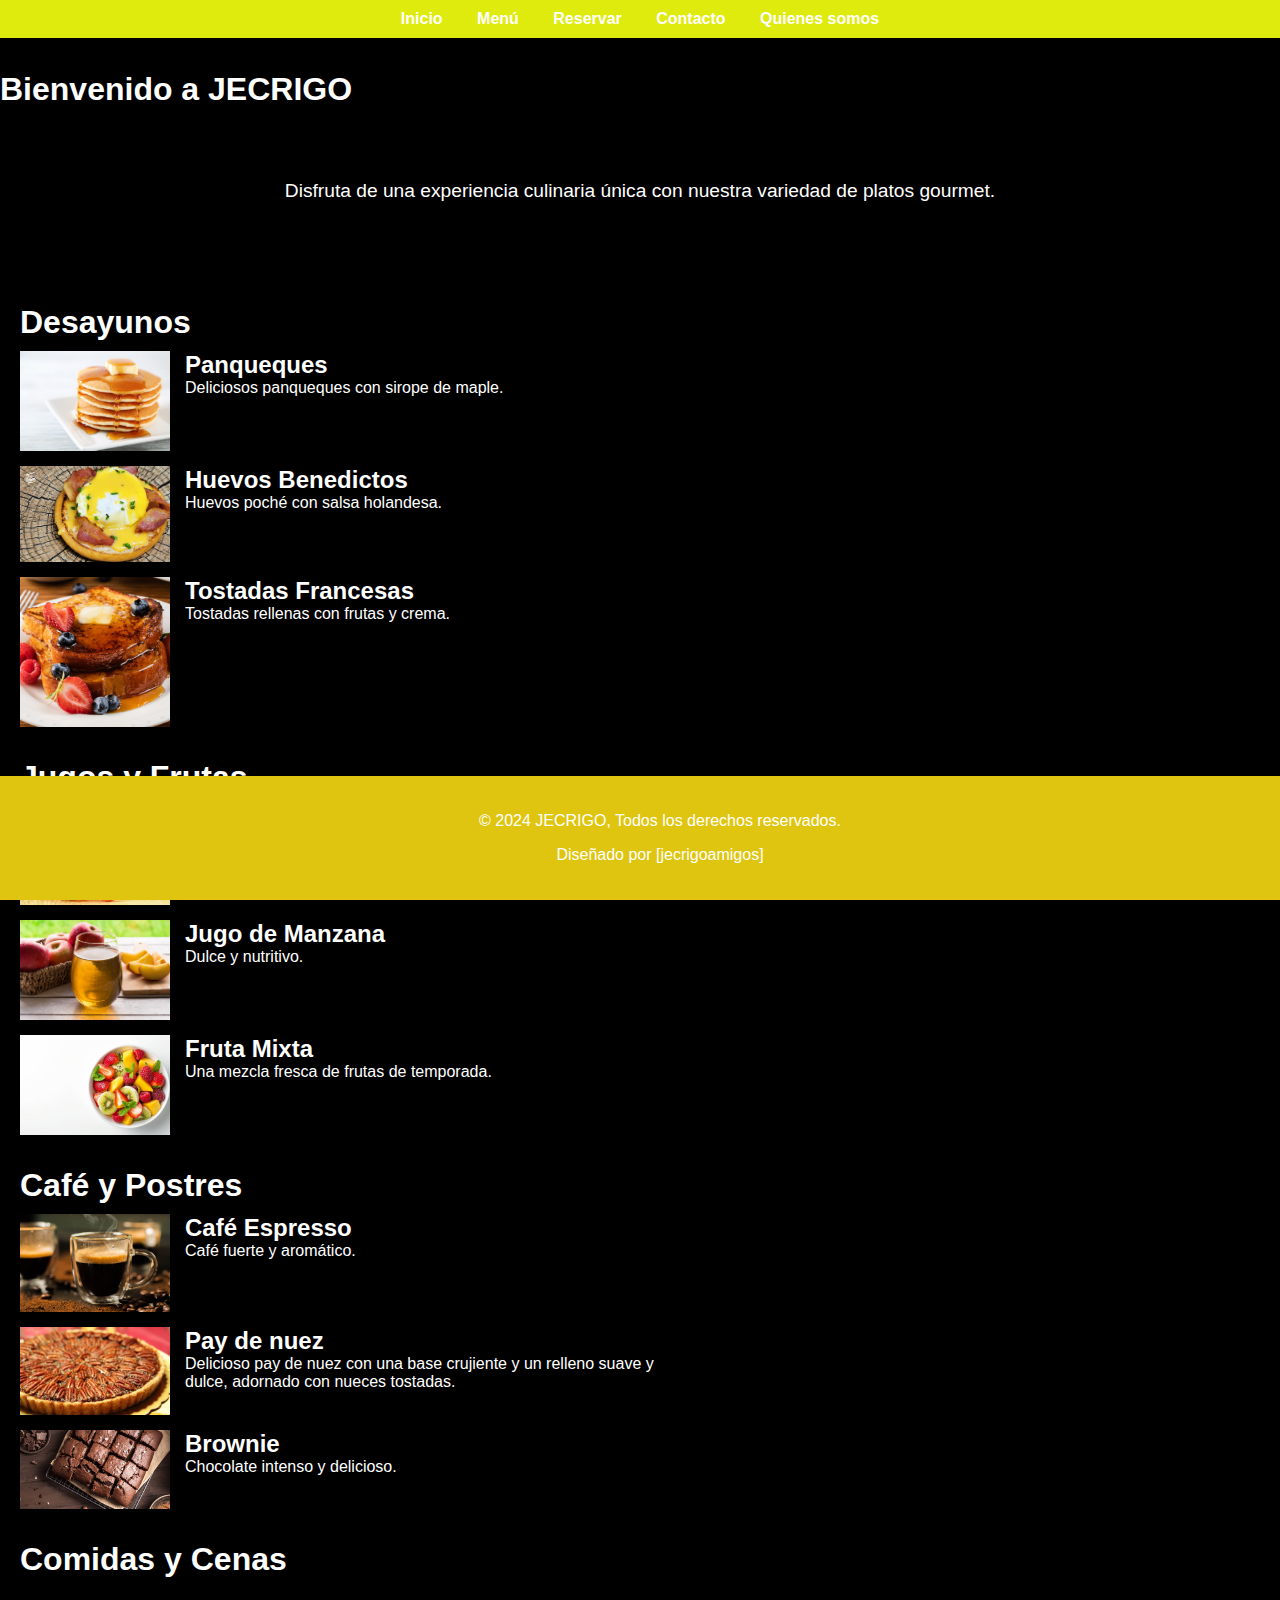
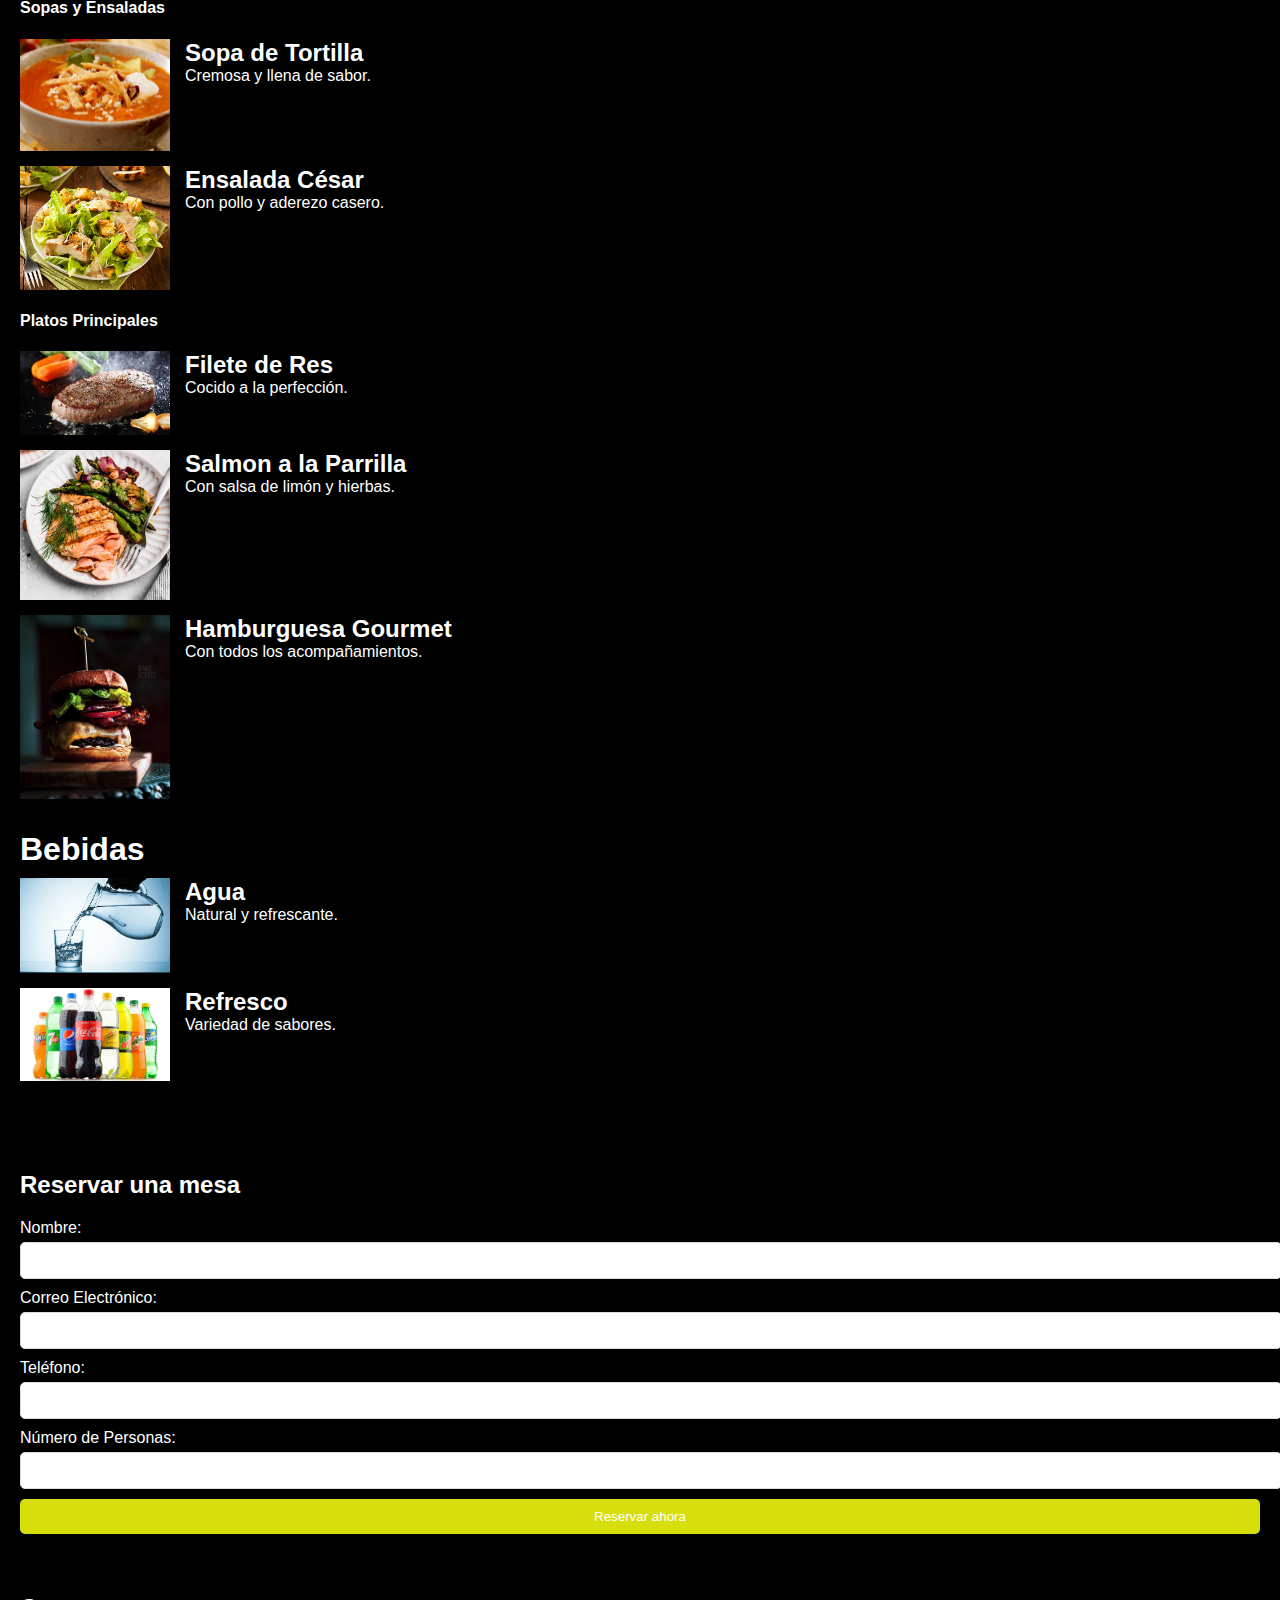
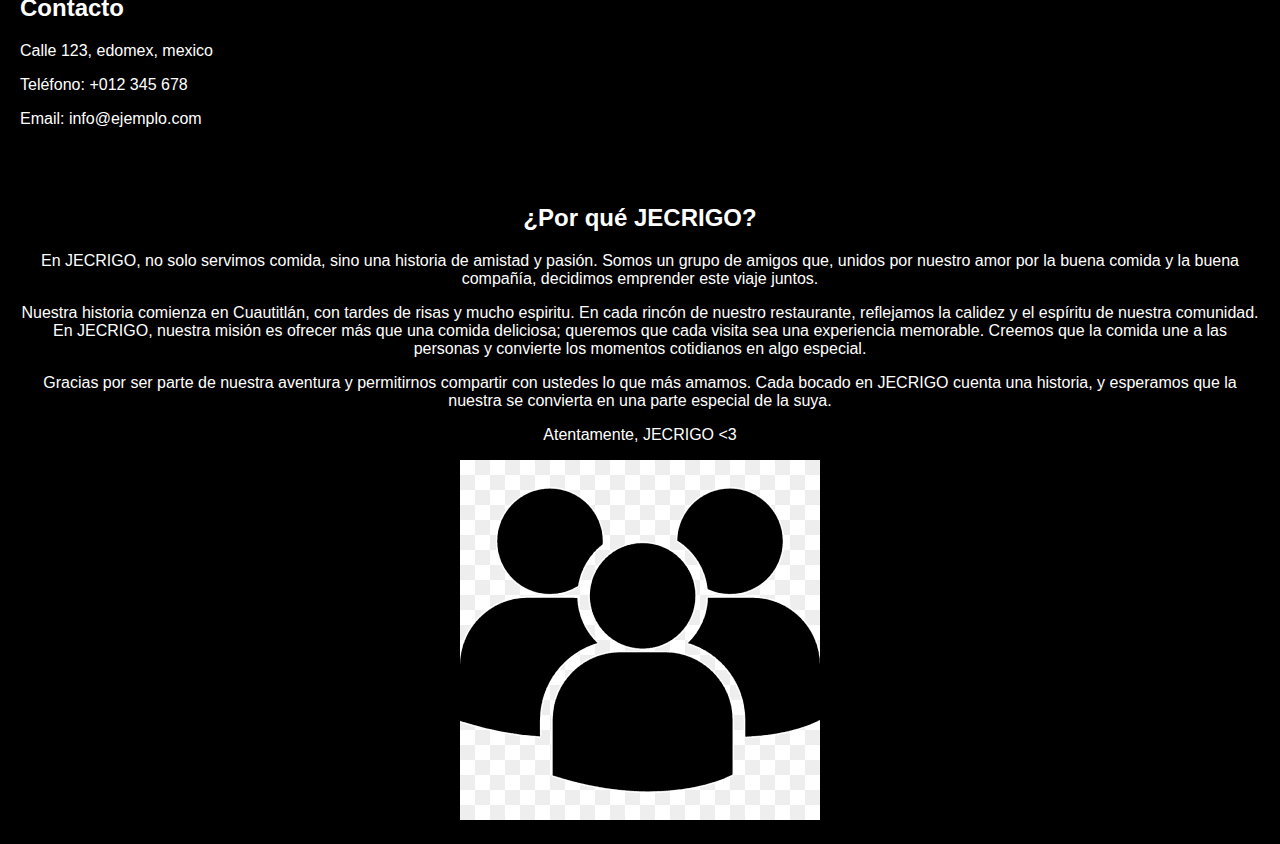
==== index.html @ fadab352 "Update index.html" ====
<!DOCTYPE html>
<html lang="es">
<head>
    <meta charset="UTF-8">
    <meta name="viewport" content="width=device-width, initial-scale=1.0">
    <title>Restaurante JECRIGO</title>
    <link rel="stylesheet" href="styles.css">
</head>
<body>
    <!-- Navegación -->
    <nav>
        <ul>
            <li><a href="#inicio">Inicio</a></li>
            <li><a href="#menu">Menú</a></li>
            <li><a href="#reservar">Reservar</a></li>
            <li><a href="#contacto">Contacto</a></li>
            <li><a href= "#Quienes">Quienes somos</a></li>
        </ul>
    </nav>

    <!-- Inicio -->
 <h1>Bienvenido a JECRIGO</h1>
    <section id="inicio">  
        <p>Disfruta de una experiencia culinaria única con nuestra variedad de platos gourmet.</p>
     
    </section>
    <!-- Menú -->
   
    <section id="menu">
        <!-- Desayunos -->
             <div class="menu-category">
            <h3>Desayunos</h3>
            <div class="menu-item">
                <img src="pancakes.jpg" alt="Panqueques">
                <div class="menu-item-info">
                    <h4>Panqueques</h4>
                    <p>Deliciosos panqueques con sirope de maple.</p>
                </div>
            </div>
            <div class="menu-item">
                <img src="huevos-benedictinos-o-benedict.jpg" alt="Huevos Benedictos">

                <div class="menu-item-info">
                    <h4>Huevos Benedictos</h4>
                    <p>Huevos poché con salsa holandesa.</p>
                </div>
            </div>
            <div class="menu-item">
                <img src="tostadas_a_la_francesa.jpg" alt="Tostadas Francesas">
                <div class="menu-item-info">
                    <h4>Tostadas Francesas</h4>
                    <p>Tostadas rellenas con frutas y crema.</p>
                </div>
            </div>
        </div>

        <!-- Jugos y Frutas -->
               <div class="menu-category">
            <h3>Jugos y Frutas</h3>
            <div class="menu-item">
                <img src="diferencias-zumo-natural-y-envasado-1024x674.jpg" alt="Jugo de Naranja">
                <div class="menu-item-info">
                    <h4>Jugo de Naranja</h4>
                    <p>Natural y refrescante.</p>
                </div>
            </div>
            <div class="menu-item">
                <img src="jugo-de-manzana.jpg" alt="Jugo de Manzana">
                <div class="menu-item-info">
                    <h4>Jugo de Manzana</h4>
                    <p>Dulce y nutritivo.</p>
                </div>
            </div>
            <div class="menu-item">
                <img src="ensalada-frutas-mixtas_894906-707.jpg" alt="Fruta Mixta">
                <div class="menu-item-info">
                    <h4>Fruta Mixta</h4>
                    <p>Una mezcla fresca de frutas de temporada.</p>
                </div>
            </div>
        </div>

        <!-- Café y Postres -->
        <div class="menu-category">
            <h3>Café y Postres</h3>
            <div class="menu-item">
                <img src="cafe-expreso.jpg" alt="Café Espresso">
                <div class="menu-item-info">
                    <h4>Café Espresso</h4>
                    <p>Café fuerte y aromático.</p>
                </div>
            </div>
            <div class="menu-item">
                <img src="PRINCIPAL-INTERNA-3-3.png" alt="Pay de nuez">
                <div class="menu-item-info">
                    <h4>Pay de nuez</h4>
                    <p>Delicioso pay de nuez con una base crujiente y un relleno suave y dulce, adornado con nueces tostadas.</p>
                </div>
            </div>
            <div class="menu-item">
                <img src="brownie-recetas-saludables_6e41a648_230504112436_1200x630.jpg" alt="Brownie">
                <div class="menu-item-info">
                    <h4>Brownie</h4>
                    <p>Chocolate intenso y delicioso.</p>
                </div>
            </div>
        </div>

        <!-- Comidas y Cenas -->
        <div class="menu-category">
            <h3>Comidas y Cenas</h3>
            <div class="sub-category">
                <h4>Sopas y Ensaladas</h4>
                <div class="menu-item">
                    <img src="sopa-de-tortilla-destacada-1200x900.jpg" alt="Sopa de Tortilla">
                    <div class="menu-item-info">
                        <h4>Sopa de Tortilla</h4>
                        <p>Cremosa y llena de sabor.</p>
                    </div>
                </div>
                <div class="menu-item">
                    <img src="Ensalada_César-web-553x458.jpg" alt="Ensalada César">
                    <div class="menu-item-info">
                        <h4>Ensalada César</h4>
                        <p>Con pollo y aderezo casero.</p>
                    </div>
                </div>
            </div>
            <div class="sub-category">
                <h4>Platos Principales</h4>
                <div class="menu-item">
                    <img src="download.jpg" alt="Filete de Res">
                    <div class="menu-item-info">
                        <h4>Filete de Res</h4>
                        <p>Cocido a la perfección.</p>
                    </div>
                </div>
                <div class="menu-item">
                    <img src="pescado-a-la-parrilla-5-500x500.jpg" alt="Salmon a la Parrilla">
                    <div class="menu-item-info">
                        <h4>Salmon a la Parrilla</h4>
                        <p>Con salsa de limón y hierbas.</p>
                    </div>
                </div>
                <div class="menu-item">
                    <img src="ccc5abb234eb54cc35abddfe0194d976.jpg" alt="Hamburguesa Gourmet">
                    <div class="menu-item-info">
                        <h4>Hamburguesa Gourmet</h4>
                        <p>Con todos los acompañamientos.</p>
                    </div>
                </div>
            </div>
        </div>

        <!-- Bebidas -->
        <div class="menu-category">
            <h3>Bebidas</h3>
            <div class="menu-item">
                <img src="agua-jarra-vaso-vidrio-wallpaper-thumb.jpg" alt="Agua">
                <div class="menu-item-info">
                    <h4>Agua</h4>
                    <p>Natural y refrescante.</p>
                </div>
            </div>
            <div class="menu-item">
                <img src="Refrescos_800.jpg" alt="Refresco">
                <div class="menu-item-info">
                    <h4>Refresco</h4>
                    <p>Variedad de sabores.</p>
                </div>
            </div>
        </div>
    </section>

   <!-- Reservar -->
<section id="reservar">
    <h2>Reservar una mesa</h2>

    <form id="reserva-form">
        <label for="nombre">Nombre:</label>
        <input type="text" id="nombre" name="nombre" required>
        
        <label for="email">Correo Electrónico:</label>
        <input type="email" id="email" name="email" required>
        
        <label for="telefono">Teléfono:</label>
        <input type="tel" id="telefono" name="telefono" required>
        
        <label for="numero-personas">Número de Personas:</label>
        <input type="number" id="numero-personas" name="numero-personas" min="1" required>
        
        <button type="submit">Reservar ahora</button>
    </form>

    <div id="mensaje" style="display: none; color: green; margin-top: 10px;">
        Reservación registrada
    </div>
</section>

<script>
    document.getElementById('reserva-form').addEventListener('submit', function(event) {
        event.preventDefault(); // Previene el envío del formulario

        // Muestra el mensaje
        document.getElementById('mensaje').style.display = 'block';

        // Opcional: Puedes ocultar el formulario después de mostrar el mensaje
        document.getElementById('reserva-form').reset();
    });
</script>

            

    <!-- Contacto -->
    <section id="contacto">
        <h2>Contacto</h2>
        <p>Calle 123, edomex, mexico</p>
        <p>Teléfono: +012 345 678</p>
        <p>Email: info@ejemplo.com</p>
    </section>
                <!-- Quiénes Somos -->
<section id="Quienes">
    <h2>¿Por qué JECRIGO?</h2>
    <p>En JECRIGO, no solo servimos comida, sino una historia de amistad y pasión. Somos un grupo de amigos que, unidos por nuestro amor por la buena comida y la buena compañía, decidimos emprender este viaje juntos.</p>
    <p>Nuestra historia comienza en Cuautitlán, con tardes de risas y mucho espiritu. En cada rincón de nuestro restaurante, reflejamos la calidez y el espíritu de nuestra comunidad. En JECRIGO, nuestra misión es ofrecer más que una comida deliciosa; queremos que cada visita sea una experiencia memorable. Creemos que la comida une a las personas y convierte los momentos cotidianos en algo especial.</p>
    <p>Gracias por ser parte de nuestra aventura y permitirnos compartir con ustedes lo que más amamos. Cada bocado en JECRIGO cuenta una historia, y esperamos que la nuestra se convierta en una parte especial de la suya.</p>
    <p>Atentamente, JECRIGO <3</p>
    <div class="image-container">
        <img src="peronas.png" alt="Nuestro equipo">
    </div>
</section>


    <!-- Footer -->
    <footer>
        <p>&copy; 2024 JECRIGO, Todos los derechos reservados.</p>
        <p>Diseñado por [jecrigoamigos]</p>
    </footer>
</body>
</html>
---- styles.css ----
/* Estilos generales */
body {
    font-family: Arial, sans-serif; /* Fuente principal */
    margin: 0;
    padding: 0;
    color: #fff; /* Color del texto */
    background-color: #000; /* Fondo de la página */
    padding-top: 50px; /* Espaciado superior para evitar que el contenido se superponga con la barra de navegación */
}

/* Estilo para la barra de navegación */
nav {
    background-color: #dfea0d; /* Color de fondo para la barra de navegación */
    padding: 10px 0; /* Espaciado vertical */
    text-align: center; /* Centra el contenido de la barra de navegación */
    position: fixed; /* Fija la barra de navegación en la parte superior */
    top: 0; /* Posiciona la barra en la parte superior */
    left: 0; /* Alinea la barra con el borde izquierdo */
    width: 100%; /* Ancho completo de la barra de navegación */
    z-index: 1000; /* Asegura que la barra esté encima de otros elementos */
}

nav ul {
    list-style-type: none; /* Elimina los puntos de lista */
    margin: 0; /* Elimina el margen predeterminado */
    padding: 0; /* Elimina el relleno predeterminado */
    display: inline-block; /* Permite centrar la lista de elementos */
}

nav li {
    display: inline; /* Muestra los elementos de la lista en línea */
    margin: 0 15px; /* Espaciado horizontal entre elementos */
}

nav a {
    color: #fff; /* Color del texto del enlace */
    text-decoration: none; /* Elimina el subrayado del enlace */
    font-weight: bold; /* Hace el texto del enlace en negrita */
}

nav a:hover {
    text-decoration: underline; /* Subraya el texto al pasar el mouse */
}

/* Estilos para la sección de inicio */
#inicio {
    text-align: center; /* Centra el contenido dentro de la sección */
    padding: 50px 20px; /* Espaciado alrededor del contenido */
}

/* Estilos para el encabezado de inicio */
#inicio h1 {
    font-size: 2.5em; /* Tamaño del encabezado principal */
    margin: 0.5em 0; /* Margen vertical */
}

#inicio p {
    font-size: 1.2em; /* Tamaño del párrafo */
    margin: 0; /* Elimina el margen predeterminado */
}

/* Estilos para el menú */
#menu {
    padding: 20px; /* Espaciado alrededor del contenido */
}

.menu-category {
    margin-bottom: 30px; /* Espaciado entre categorías de menú */
}

.menu-category h3 {
    font-size: 2em; /* Tamaño del encabezado de la categoría */
    margin-bottom: 10px; /* Margen inferior */
}

.menu-item {
    display: flex; /* Usa Flexbox para alinear imagen y texto */
    margin-bottom: 15px; /* Espaciado entre artículos del menú */
}

.menu-item img {
    width: 150px; /* Ancho fijo para las imágenes */
    height: auto; /* Altura automática para mantener la proporción */
    margin-right: 15px; /* Espaciado a la derecha de la imagen */
    transition: transform 0.3s ease; /* Transición suave para el efecto de zoom */
}

.menu-item img:hover {
    transform: scale(1.1); /* Aumenta el tamaño de la imagen al pasar el mouse */
}

.menu-item-info {
    max-width: 500px; /* Ancho máximo para la información del artículo */
}

.menu-item-info h4 {
    font-size: 1.5em; /* Tamaño del encabezado del artículo del menú */
    margin: 0; /* Elimina el margen predeterminado */
}

.menu-item-info p {
    font-size: 1em; /* Tamaño del párrafo de la información del artículo */
    margin: 0; /* Elimina el margen predeterminado */
}

/* Estilos para la sección de reservación */
#reservar {
    padding: 20px; /* Espaciado alrededor del contenido */
}

#reserva-form {
    display: flex; /* Usa Flexbox para alinear los campos del formulario */
    flex-direction: column; /* Coloca los elementos en columna */
}

#reserva-form label {
    margin-bottom: 5px; /* Espaciado debajo de las etiquetas */
}

#reserva-form input {
    margin-bottom: 10px; /* Espaciado debajo de los campos de entrada */
    padding: 10px; /* Espaciado interno de los campos de entrada */
    border: 1px solid #ddd; /* Borde del campo de entrada */
    border-radius: 5px; /* Bordes redondeados */
    width: 100%; /* Ancho completo del campo de entrada */
}

#reserva-form button {
    padding: 10px; /* Espaciado interno del botón */
    background-color: #d7de0e; /* Color de fondo del botón */
    color: #fff; /* Color del texto del botón */
    border: none; /* Elimina el borde del botón */
    border-radius: 5px; /* Bordes redondeados del botón */
    cursor: pointer; /* Cambia el cursor al pasar sobre el botón */
}

#reserva-form button:hover {
    background-color: #000046; /* Cambia el color de fondo al pasar el mouse */
}

/* Estilos para la sección de contacto */
#contacto {
    padding: 20px; /* Espaciado alrededor del contenido */
}

/* Estilos para la sección de Quiénes Somos */
#Quienes {
    padding: 20px; /* Espaciado alrededor del contenido */
    text-align: center; /* Centra el contenido dentro de la sección */
}

#Quienes img {
    max-width: 100%; /* Asegura que la imagen no exceda el ancho de su contenedor */
    height: auto; /* Mantiene la proporción de la imagen */
}

/* Estilos para el pie de página */
footer {
    background-color: #e0c510; /* Color de fondo para el pie de página */
    color: #fff; /* Color del texto del pie de página */
    text-align: center; /* Centra el contenido dentro del pie de página */
    padding: 20px; /* Espaciado alrededor del contenido */
    position: fixed; /* Fija el pie de página en la parte inferior */
    width: 100%; /* Ancho completo del pie de página */
    bottom: 0; /* Posiciona el pie de página en la parte inferior */
}
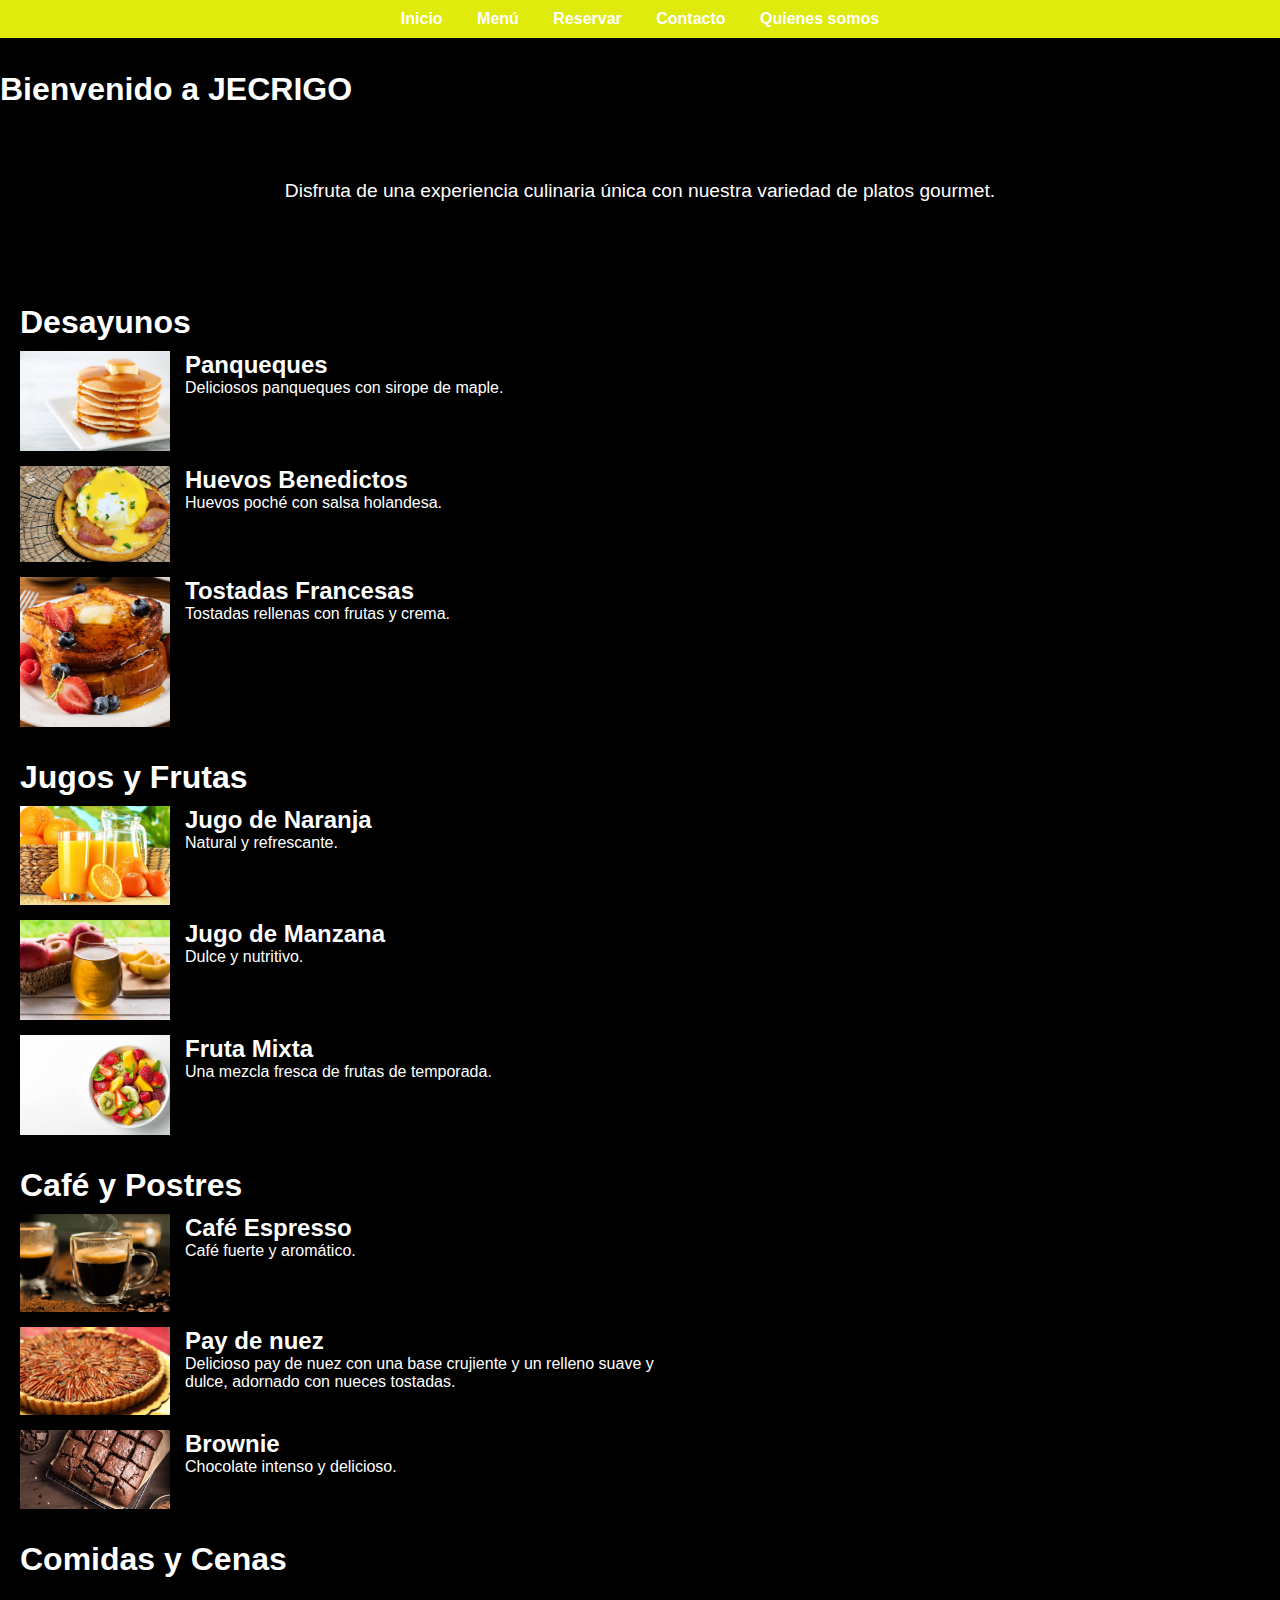
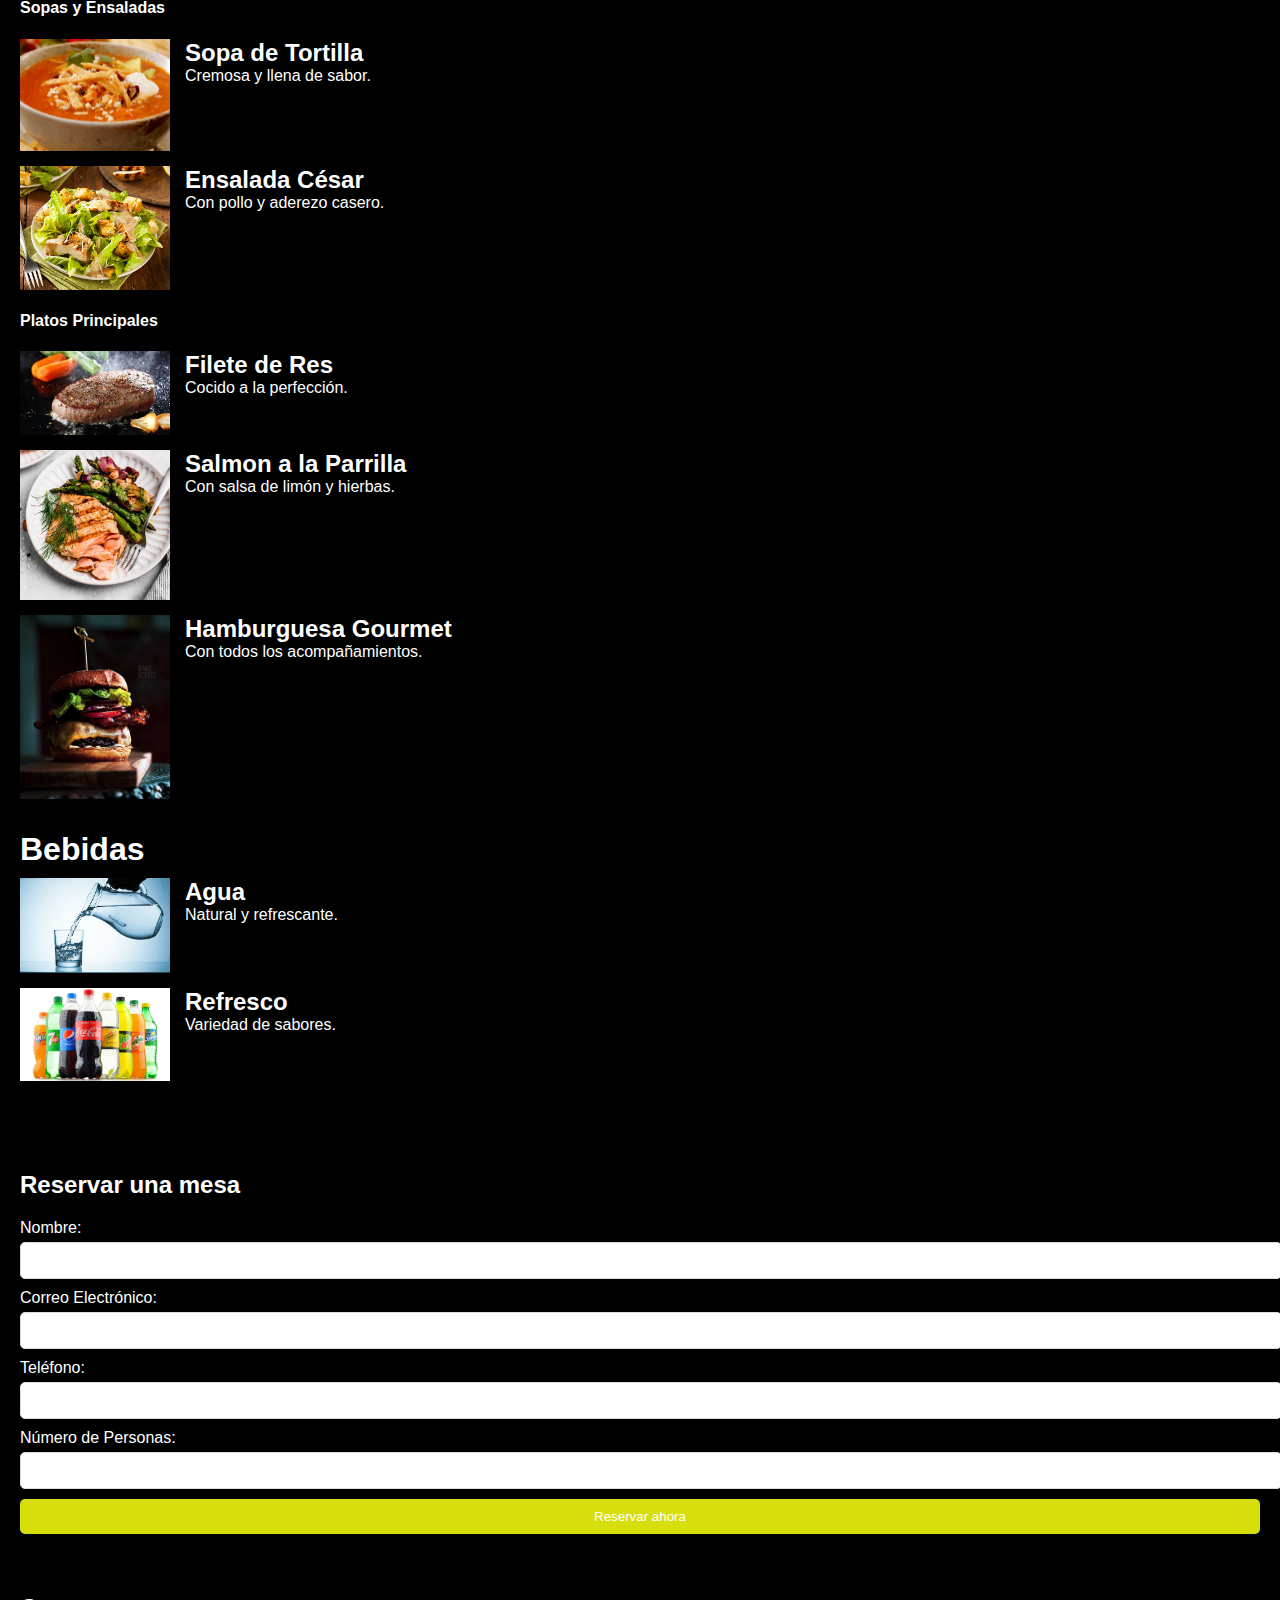
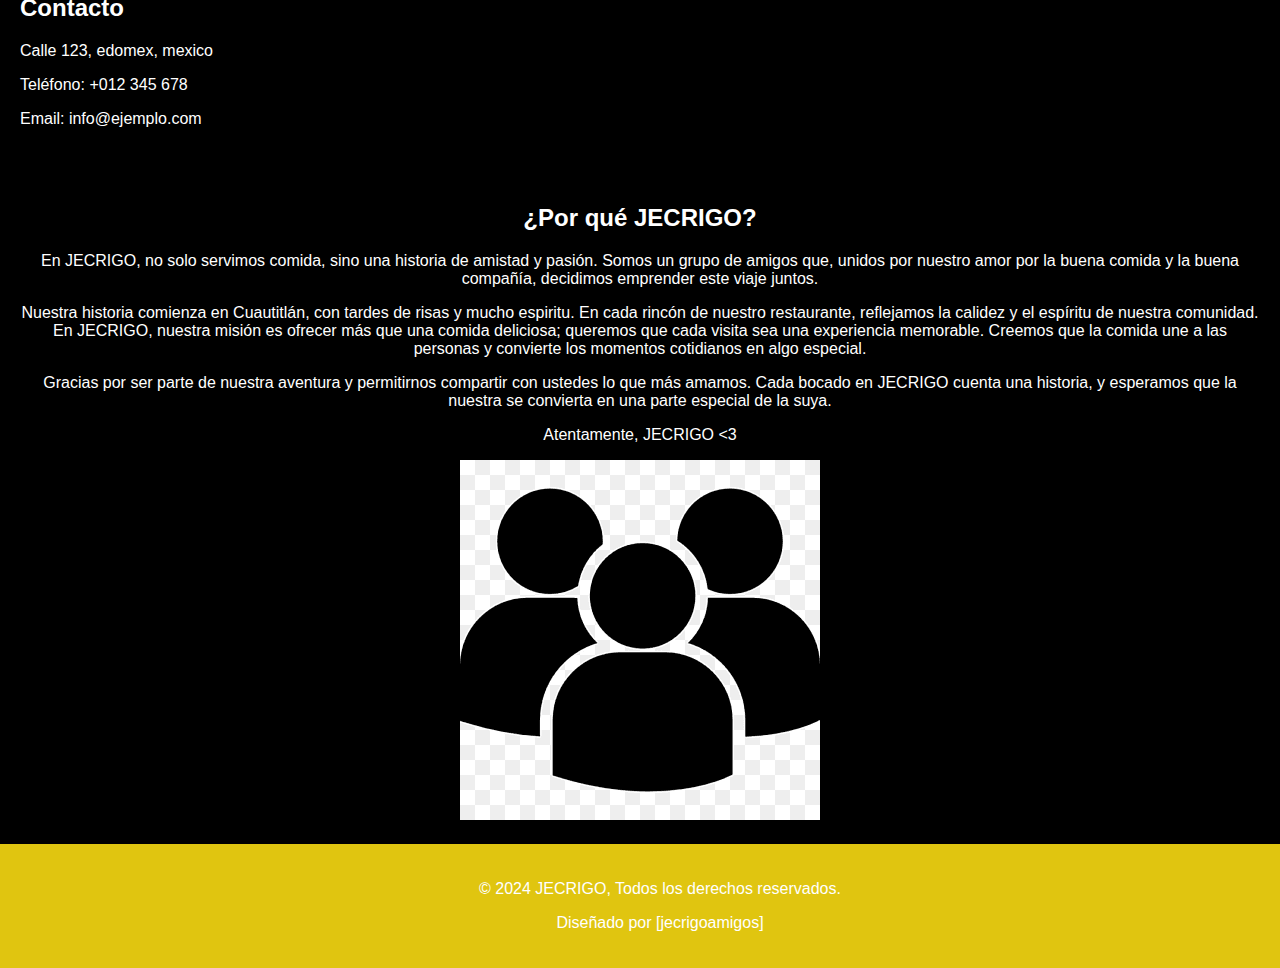
==== commit a0d18427: "Add files via upload" ====
--- a/index.html
+++ b/index.html
@@ -1,240 +1,240 @@
-<!DOCTYPE html>
-<html lang="es">
-<head>
-    <meta charset="UTF-8">
-    <meta name="viewport" content="width=device-width, initial-scale=1.0">
-    <title>Restaurante JECRIGO</title>
-    <link rel="stylesheet" href="styles.css">
-</head>
-<body>
-    <!-- Navegación -->
-    <nav>
-        <ul>
-            <li><a href="#inicio">Inicio</a></li>
-            <li><a href="#menu">Menú</a></li>
-            <li><a href="#reservar">Reservar</a></li>
-            <li><a href="#contacto">Contacto</a></li>
-            <li><a href= "#Quienes">Quienes somos</a></li>
-        </ul>
-    </nav>
-
-    <!-- Inicio -->
- <h1>Bienvenido a JECRIGO</h1>
-    <section id="inicio">  
-        <p>Disfruta de una experiencia culinaria única con nuestra variedad de platos gourmet.</p>
-     
-    </section>
-    <!-- Menú -->
-   
-    <section id="menu">
-        <!-- Desayunos -->
-             <div class="menu-category">
-            <h3>Desayunos</h3>
-            <div class="menu-item">
-                <img src="pancakes.jpg" alt="Panqueques">
-                <div class="menu-item-info">
-                    <h4>Panqueques</h4>
-                    <p>Deliciosos panqueques con sirope de maple.</p>
-                </div>
-            </div>
-            <div class="menu-item">
-                <img src="huevos-benedictinos-o-benedict.jpg" alt="Huevos Benedictos">
-
-                <div class="menu-item-info">
-                    <h4>Huevos Benedictos</h4>
-                    <p>Huevos poché con salsa holandesa.</p>
-                </div>
-            </div>
-            <div class="menu-item">
-                <img src="tostadas_a_la_francesa.jpg" alt="Tostadas Francesas">
-                <div class="menu-item-info">
-                    <h4>Tostadas Francesas</h4>
-                    <p>Tostadas rellenas con frutas y crema.</p>
-                </div>
-            </div>
-        </div>
-
-        <!-- Jugos y Frutas -->
-               <div class="menu-category">
-            <h3>Jugos y Frutas</h3>
-            <div class="menu-item">
-                <img src="diferencias-zumo-natural-y-envasado-1024x674.jpg" alt="Jugo de Naranja">
-                <div class="menu-item-info">
-                    <h4>Jugo de Naranja</h4>
-                    <p>Natural y refrescante.</p>
-                </div>
-            </div>
-            <div class="menu-item">
-                <img src="jugo-de-manzana.jpg" alt="Jugo de Manzana">
-                <div class="menu-item-info">
-                    <h4>Jugo de Manzana</h4>
-                    <p>Dulce y nutritivo.</p>
-                </div>
-            </div>
-            <div class="menu-item">
-                <img src="ensalada-frutas-mixtas_894906-707.jpg" alt="Fruta Mixta">
-                <div class="menu-item-info">
-                    <h4>Fruta Mixta</h4>
-                    <p>Una mezcla fresca de frutas de temporada.</p>
-                </div>
-            </div>
-        </div>
-
-        <!-- Café y Postres -->
-        <div class="menu-category">
-            <h3>Café y Postres</h3>
-            <div class="menu-item">
-                <img src="cafe-expreso.jpg" alt="Café Espresso">
-                <div class="menu-item-info">
-                    <h4>Café Espresso</h4>
-                    <p>Café fuerte y aromático.</p>
-                </div>
-            </div>
-            <div class="menu-item">
-                <img src="PRINCIPAL-INTERNA-3-3.png" alt="Pay de nuez">
-                <div class="menu-item-info">
-                    <h4>Pay de nuez</h4>
-                    <p>Delicioso pay de nuez con una base crujiente y un relleno suave y dulce, adornado con nueces tostadas.</p>
-                </div>
-            </div>
-            <div class="menu-item">
-                <img src="brownie-recetas-saludables_6e41a648_230504112436_1200x630.jpg" alt="Brownie">
-                <div class="menu-item-info">
-                    <h4>Brownie</h4>
-                    <p>Chocolate intenso y delicioso.</p>
-                </div>
-            </div>
-        </div>
-
-        <!-- Comidas y Cenas -->
-        <div class="menu-category">
-            <h3>Comidas y Cenas</h3>
-            <div class="sub-category">
-                <h4>Sopas y Ensaladas</h4>
-                <div class="menu-item">
-                    <img src="sopa-de-tortilla-destacada-1200x900.jpg" alt="Sopa de Tortilla">
-                    <div class="menu-item-info">
-                        <h4>Sopa de Tortilla</h4>
-                        <p>Cremosa y llena de sabor.</p>
-                    </div>
-                </div>
-                <div class="menu-item">
-                    <img src="Ensalada_César-web-553x458.jpg" alt="Ensalada César">
-                    <div class="menu-item-info">
-                        <h4>Ensalada César</h4>
-                        <p>Con pollo y aderezo casero.</p>
-                    </div>
-                </div>
-            </div>
-            <div class="sub-category">
-                <h4>Platos Principales</h4>
-                <div class="menu-item">
-                    <img src="download.jpg" alt="Filete de Res">
-                    <div class="menu-item-info">
-                        <h4>Filete de Res</h4>
-                        <p>Cocido a la perfección.</p>
-                    </div>
-                </div>
-                <div class="menu-item">
-                    <img src="pescado-a-la-parrilla-5-500x500.jpg" alt="Salmon a la Parrilla">
-                    <div class="menu-item-info">
-                        <h4>Salmon a la Parrilla</h4>
-                        <p>Con salsa de limón y hierbas.</p>
-                    </div>
-                </div>
-                <div class="menu-item">
-                    <img src="ccc5abb234eb54cc35abddfe0194d976.jpg" alt="Hamburguesa Gourmet">
-                    <div class="menu-item-info">
-                        <h4>Hamburguesa Gourmet</h4>
-                        <p>Con todos los acompañamientos.</p>
-                    </div>
-                </div>
-            </div>
-        </div>
-
-        <!-- Bebidas -->
-        <div class="menu-category">
-            <h3>Bebidas</h3>
-            <div class="menu-item">
-                <img src="agua-jarra-vaso-vidrio-wallpaper-thumb.jpg" alt="Agua">
-                <div class="menu-item-info">
-                    <h4>Agua</h4>
-                    <p>Natural y refrescante.</p>
-                </div>
-            </div>
-            <div class="menu-item">
-                <img src="Refrescos_800.jpg" alt="Refresco">
-                <div class="menu-item-info">
-                    <h4>Refresco</h4>
-                    <p>Variedad de sabores.</p>
-                </div>
-            </div>
-        </div>
-    </section>
-
-   <!-- Reservar -->
-<section id="reservar">
-    <h2>Reservar una mesa</h2>
-
-    <form id="reserva-form">
-        <label for="nombre">Nombre:</label>
-        <input type="text" id="nombre" name="nombre" required>
-        
-        <label for="email">Correo Electrónico:</label>
-        <input type="email" id="email" name="email" required>
-        
-        <label for="telefono">Teléfono:</label>
-        <input type="tel" id="telefono" name="telefono" required>
-        
-        <label for="numero-personas">Número de Personas:</label>
-        <input type="number" id="numero-personas" name="numero-personas" min="1" required>
-        
-        <button type="submit">Reservar ahora</button>
-    </form>
-
-    <div id="mensaje" style="display: none; color: green; margin-top: 10px;">
-        Reservación registrada
-    </div>
-</section>
-
-<script>
-    document.getElementById('reserva-form').addEventListener('submit', function(event) {
-        event.preventDefault(); // Previene el envío del formulario
-
-        // Muestra el mensaje
-        document.getElementById('mensaje').style.display = 'block';
-
-        // Opcional: Puedes ocultar el formulario después de mostrar el mensaje
-        document.getElementById('reserva-form').reset();
-    });
-</script>
-
-            
-
-    <!-- Contacto -->
-    <section id="contacto">
-        <h2>Contacto</h2>
-        <p>Calle 123, edomex, mexico</p>
-        <p>Teléfono: +012 345 678</p>
-        <p>Email: info@ejemplo.com</p>
-    </section>
-                <!-- Quiénes Somos -->
-<section id="Quienes">
-    <h2>¿Por qué JECRIGO?</h2>
-    <p>En JECRIGO, no solo servimos comida, sino una historia de amistad y pasión. Somos un grupo de amigos que, unidos por nuestro amor por la buena comida y la buena compañía, decidimos emprender este viaje juntos.</p>
-    <p>Nuestra historia comienza en Cuautitlán, con tardes de risas y mucho espiritu. En cada rincón de nuestro restaurante, reflejamos la calidez y el espíritu de nuestra comunidad. En JECRIGO, nuestra misión es ofrecer más que una comida deliciosa; queremos que cada visita sea una experiencia memorable. Creemos que la comida une a las personas y convierte los momentos cotidianos en algo especial.</p>
-    <p>Gracias por ser parte de nuestra aventura y permitirnos compartir con ustedes lo que más amamos. Cada bocado en JECRIGO cuenta una historia, y esperamos que la nuestra se convierta en una parte especial de la suya.</p>
-    <p>Atentamente, JECRIGO <3</p>
-    <div class="image-container">
-        <img src="peronas.png" alt="Nuestro equipo">
-    </div>
-</section>
-
-
-    <!-- Footer -->
-    <footer>
-        <p>&copy; 2024 JECRIGO, Todos los derechos reservados.</p>
-        <p>Diseñado por [jecrigoamigos]</p>
-    </footer>
-</body>
-</html> 
+<!DOCTYPE html>
+<html lang="es">
+<head>
+    <meta charset="UTF-8">
+    <meta name="viewport" content="width=device-width, initial-scale=1.0">
+    <title>Restaurante JECRIGO</title>
+    <link rel="stylesheet" href="styles.css">
+</head>
+<body>
+    <!-- Navegación -->
+    <nav>
+        <ul>
+            <li><a href="#inicio">Inicio</a></li>
+            <li><a href="#menu">Menú</a></li>
+            <li><a href="#reservar">Reservar</a></li>
+            <li><a href="#contacto">Contacto</a></li>
+            <li><a href= "#Quienes">Quienes somos</a></li>
+        </ul>
+    </nav>
+
+    <!-- Inicio -->
+ <h1>Bienvenido a JECRIGO</h1>
+    <section id="inicio">  
+        <p>Disfruta de una experiencia culinaria única con nuestra variedad de platos gourmet.</p>
+     
+    </section>
+    <!-- Menú -->
+   
+    <section id="menu">
+        <!-- Desayunos -->
+             <div class="menu-category">
+            <h3>Desayunos</h3>
+            <div class="menu-item">
+                <img src="pancakes.jpg" alt="Panqueques">
+                <div class="menu-item-info">
+                    <h4>Panqueques</h4>
+                    <p>Deliciosos panqueques con sirope de maple.</p>
+                </div>
+            </div>
+            <div class="menu-item">
+                <img src="huevos-benedictinos-o-benedict.jpg" alt="Huevos Benedictos">
+
+                <div class="menu-item-info">
+                    <h4>Huevos Benedictos</h4>
+                    <p>Huevos poché con salsa holandesa.</p>
+                </div>
+            </div>
+            <div class="menu-item">
+                <img src="tostadas_a_la_francesa.jpg" alt="Tostadas Francesas">
+                <div class="menu-item-info">
+                    <h4>Tostadas Francesas</h4>
+                    <p>Tostadas rellenas con frutas y crema.</p>
+                </div>
+            </div>
+        </div>
+
+        <!-- Jugos y Frutas -->
+               <div class="menu-category">
+            <h3>Jugos y Frutas</h3>
+            <div class="menu-item">
+                <img src="diferencias-zumo-natural-y-envasado-1024x674.jpg" alt="Jugo de Naranja">
+                <div class="menu-item-info">
+                    <h4>Jugo de Naranja</h4>
+                    <p>Natural y refrescante.</p>
+                </div>
+            </div>
+            <div class="menu-item">
+                <img src="jugo-de-manzana.jpg" alt="Jugo de Manzana">
+                <div class="menu-item-info">
+                    <h4>Jugo de Manzana</h4>
+                    <p>Dulce y nutritivo.</p>
+                </div>
+            </div>
+            <div class="menu-item">
+                <img src="ensalada-frutas-mixtas_894906-707.jpg" alt="Fruta Mixta">
+                <div class="menu-item-info">
+                    <h4>Fruta Mixta</h4>
+                    <p>Una mezcla fresca de frutas de temporada.</p>
+                </div>
+            </div>
+        </div>
+
+        <!-- Café y Postres -->
+        <div class="menu-category">
+            <h3>Café y Postres</h3>
+            <div class="menu-item">
+                <img src="cafe-expreso.jpg" alt="Café Espresso">
+                <div class="menu-item-info">
+                    <h4>Café Espresso</h4>
+                    <p>Café fuerte y aromático.</p>
+                </div>
+            </div>
+            <div class="menu-item">
+                <img src="PRINCIPAL-INTERNA-3-3.png" alt="Pay de nuez">
+                <div class="menu-item-info">
+                    <h4>Pay de nuez</h4>
+                    <p>Delicioso pay de nuez con una base crujiente y un relleno suave y dulce, adornado con nueces tostadas.</p>
+                </div>
+            </div>
+            <div class="menu-item">
+                <img src="brownie-recetas-saludables_6e41a648_230504112436_1200x630.jpg" alt="Brownie">
+                <div class="menu-item-info">
+                    <h4>Brownie</h4>
+                    <p>Chocolate intenso y delicioso.</p>
+                </div>
+            </div>
+        </div>
+
+        <!-- Comidas y Cenas -->
+        <div class="menu-category">
+            <h3>Comidas y Cenas</h3>
+            <div class="sub-category">
+                <h4>Sopas y Ensaladas</h4>
+                <div class="menu-item">
+                    <img src="sopa-de-tortilla-destacada-1200x900.jpg" alt="Sopa de Tortilla">
+                    <div class="menu-item-info">
+                        <h4>Sopa de Tortilla</h4>
+                        <p>Cremosa y llena de sabor.</p>
+                    </div>
+                </div>
+                <div class="menu-item">
+                    <img src="Ensalada_César-web-553x458.jpg" alt="Ensalada César">
+                    <div class="menu-item-info">
+                        <h4>Ensalada César</h4>
+                        <p>Con pollo y aderezo casero.</p>
+                    </div>
+                </div>
+            </div>
+            <div class="sub-category">
+                <h4>Platos Principales</h4>
+                <div class="menu-item">
+                    <img src="download.jpg" alt="Filete de Res">
+                    <div class="menu-item-info">
+                        <h4>Filete de Res</h4>
+                        <p>Cocido a la perfección.</p>
+                    </div>
+                </div>
+                <div class="menu-item">
+                    <img src="pescado-a-la-parrilla-5-500x500.jpg" alt="Salmon a la Parrilla">
+                    <div class="menu-item-info">
+                        <h4>Salmon a la Parrilla</h4>
+                        <p>Con salsa de limón y hierbas.</p>
+                    </div>
+                </div>
+                <div class="menu-item">
+                    <img src="ccc5abb234eb54cc35abddfe0194d976.jpg" alt="Hamburguesa Gourmet">
+                    <div class="menu-item-info">
+                        <h4>Hamburguesa Gourmet</h4>
+                        <p>Con todos los acompañamientos.</p>
+                    </div>
+                </div>
+            </div>
+        </div>
+
+        <!-- Bebidas -->
+        <div class="menu-category">
+            <h3>Bebidas</h3>
+            <div class="menu-item">
+                <img src="agua-jarra-vaso-vidrio-wallpaper-thumb.jpg" alt="Agua">
+                <div class="menu-item-info">
+                    <h4>Agua</h4>
+                    <p>Natural y refrescante.</p>
+                </div>
+            </div>
+            <div class="menu-item">
+                <img src="Refrescos_800.jpg" alt="Refresco">
+                <div class="menu-item-info">
+                    <h4>Refresco</h4>
+                    <p>Variedad de sabores.</p>
+                </div>
+            </div>
+        </div>
+    </section>
+
+   <!-- Reservar -->
+<section id="reservar">
+    <h2>Reservar una mesa</h2>
+
+    <form id="reserva-form">
+        <label for="nombre">Nombre:</label>
+        <input type="text" id="nombre" name="nombre" required>
+        
+        <label for="email">Correo Electrónico:</label>
+        <input type="email" id="email" name="email" required>
+        
+        <label for="telefono">Teléfono:</label>
+        <input type="tel" id="telefono" name="telefono" required>
+        
+        <label for="numero-personas">Número de Personas:</label>
+        <input type="number" id="numero-personas" name="numero-personas" min="1" required>
+        
+        <button type="submit">Reservar ahora</button>
+    </form>
+
+    <div id="mensaje" style="display: none; color: green; margin-top: 10px;">
+        Reservación registrada
+    </div>
+</section>
+
+<script>
+    document.getElementById('reserva-form').addEventListener('submit', function(event) {
+        event.preventDefault(); // Previene el envío del formulario
+
+        // Muestra el mensaje
+        document.getElementById('mensaje').style.display = 'block';
+
+        // Opcional: Puedes ocultar el formulario después de mostrar el mensaje
+        document.getElementById('reserva-form').reset();
+    });
+</script>
+
+            
+
+    <!-- Contacto -->
+    <section id="contacto">
+        <h2>Contacto</h2>
+        <p>Calle 123, edomex, mexico</p>
+        <p>Teléfono: +012 345 678</p>
+        <p>Email: info@ejemplo.com</p>
+    </section>
+                <!-- Quiénes Somos -->
+<section id="Quienes">
+    <h2>¿Por qué JECRIGO?</h2>
+    <p>En JECRIGO, no solo servimos comida, sino una historia de amistad y pasión. Somos un grupo de amigos que, unidos por nuestro amor por la buena comida y la buena compañía, decidimos emprender este viaje juntos.</p>
+    <p>Nuestra historia comienza en Cuautitlán, con tardes de risas y mucho espiritu. En cada rincón de nuestro restaurante, reflejamos la calidez y el espíritu de nuestra comunidad. En JECRIGO, nuestra misión es ofrecer más que una comida deliciosa; queremos que cada visita sea una experiencia memorable. Creemos que la comida une a las personas y convierte los momentos cotidianos en algo especial.</p>
+    <p>Gracias por ser parte de nuestra aventura y permitirnos compartir con ustedes lo que más amamos. Cada bocado en JECRIGO cuenta una historia, y esperamos que la nuestra se convierta en una parte especial de la suya.</p>
+    <p>Atentamente, JECRIGO <3</p>
+    <div class="image-container">
+        <img src="peronas.png" alt="Nuestro equipo">
+    </div>
+</section>
+
+
+    <!-- Footer -->
+    <footer>
+        <p>&copy; 2024 JECRIGO, Todos los derechos reservados.</p>
+        <p>Diseñado por [jecrigoamigos]</p>
+    </footer>
+</body>
+</html> --- a/styles.css
+++ b/styles.css
@@ -1,166 +1,171 @@
-/* Estilos generales */
-body {
-    font-family: Arial, sans-serif; /* Fuente principal */
-    margin: 0;
-    padding: 0;
-    color: #fff; /* Color del texto */
-    background-color: #000; /* Fondo de la página */
-    padding-top: 50px; /* Espaciado superior para evitar que el contenido se superponga con la barra de navegación */
-}
-
-/* Estilo para la barra de navegación */
-nav {
-    background-color: #dfea0d; /* Color de fondo para la barra de navegación */
-    padding: 10px 0; /* Espaciado vertical */
-    text-align: center; /* Centra el contenido de la barra de navegación */
-    position: fixed; /* Fija la barra de navegación en la parte superior */
-    top: 0; /* Posiciona la barra en la parte superior */
-    left: 0; /* Alinea la barra con el borde izquierdo */
-    width: 100%; /* Ancho completo de la barra de navegación */
-    z-index: 1000; /* Asegura que la barra esté encima de otros elementos */
-}
-
-nav ul {
-    list-style-type: none; /* Elimina los puntos de lista */
-    margin: 0; /* Elimina el margen predeterminado */
-    padding: 0; /* Elimina el relleno predeterminado */
-    display: inline-block; /* Permite centrar la lista de elementos */
-}
-
-nav li {
-    display: inline; /* Muestra los elementos de la lista en línea */
-    margin: 0 15px; /* Espaciado horizontal entre elementos */
-}
-
-nav a {
-    color: #fff; /* Color del texto del enlace */
-    text-decoration: none; /* Elimina el subrayado del enlace */
-    font-weight: bold; /* Hace el texto del enlace en negrita */
-}
-
-nav a:hover {
-    text-decoration: underline; /* Subraya el texto al pasar el mouse */
-}
-
-/* Estilos para la sección de inicio */
-#inicio {
-    text-align: center; /* Centra el contenido dentro de la sección */
-    padding: 50px 20px; /* Espaciado alrededor del contenido */
-}
-
-/* Estilos para el encabezado de inicio */
-#inicio h1 {
-    font-size: 2.5em; /* Tamaño del encabezado principal */
-    margin: 0.5em 0; /* Margen vertical */
-}
-
-#inicio p {
-    font-size: 1.2em; /* Tamaño del párrafo */
-    margin: 0; /* Elimina el margen predeterminado */
-}
-
-/* Estilos para el menú */
-#menu {
-    padding: 20px; /* Espaciado alrededor del contenido */
-}
-
-.menu-category {
-    margin-bottom: 30px; /* Espaciado entre categorías de menú */
-}
-
-.menu-category h3 {
-    font-size: 2em; /* Tamaño del encabezado de la categoría */
-    margin-bottom: 10px; /* Margen inferior */
-}
-
-.menu-item {
-    display: flex; /* Usa Flexbox para alinear imagen y texto */
-    margin-bottom: 15px; /* Espaciado entre artículos del menú */
-}
-
-.menu-item img {
-    width: 150px; /* Ancho fijo para las imágenes */
-    height: auto; /* Altura automática para mantener la proporción */
-    margin-right: 15px; /* Espaciado a la derecha de la imagen */
-    transition: transform 0.3s ease; /* Transición suave para el efecto de zoom */
-}
-
-.menu-item img:hover {
-    transform: scale(1.1); /* Aumenta el tamaño de la imagen al pasar el mouse */
-}
-
-.menu-item-info {
-    max-width: 500px; /* Ancho máximo para la información del artículo */
-}
-
-.menu-item-info h4 {
-    font-size: 1.5em; /* Tamaño del encabezado del artículo del menú */
-    margin: 0; /* Elimina el margen predeterminado */
-}
-
-.menu-item-info p {
-    font-size: 1em; /* Tamaño del párrafo de la información del artículo */
-    margin: 0; /* Elimina el margen predeterminado */
-}
-
-/* Estilos para la sección de reservación */
-#reservar {
-    padding: 20px; /* Espaciado alrededor del contenido */
-}
-
-#reserva-form {
-    display: flex; /* Usa Flexbox para alinear los campos del formulario */
-    flex-direction: column; /* Coloca los elementos en columna */
-}
-
-#reserva-form label {
-    margin-bottom: 5px; /* Espaciado debajo de las etiquetas */
-}
-
-#reserva-form input {
-    margin-bottom: 10px; /* Espaciado debajo de los campos de entrada */
-    padding: 10px; /* Espaciado interno de los campos de entrada */
-    border: 1px solid #ddd; /* Borde del campo de entrada */
-    border-radius: 5px; /* Bordes redondeados */
-    width: 100%; /* Ancho completo del campo de entrada */
-}
-
-#reserva-form button {
-    padding: 10px; /* Espaciado interno del botón */
-    background-color: #d7de0e; /* Color de fondo del botón */
-    color: #fff; /* Color del texto del botón */
-    border: none; /* Elimina el borde del botón */
-    border-radius: 5px; /* Bordes redondeados del botón */
-    cursor: pointer; /* Cambia el cursor al pasar sobre el botón */
-}
-
-#reserva-form button:hover {
-    background-color: #000046; /* Cambia el color de fondo al pasar el mouse */
-}
-
-/* Estilos para la sección de contacto */
-#contacto {
-    padding: 20px; /* Espaciado alrededor del contenido */
-}
-
-/* Estilos para la sección de Quiénes Somos */
-#Quienes {
-    padding: 20px; /* Espaciado alrededor del contenido */
-    text-align: center; /* Centra el contenido dentro de la sección */
-}
-
-#Quienes img {
-    max-width: 100%; /* Asegura que la imagen no exceda el ancho de su contenedor */
-    height: auto; /* Mantiene la proporción de la imagen */
-}
-
-/* Estilos para el pie de página */
-footer {
-    background-color: #e0c510; /* Color de fondo para el pie de página */
-    color: #fff; /* Color del texto del pie de página */
-    text-align: center; /* Centra el contenido dentro del pie de página */
-    padding: 20px; /* Espaciado alrededor del contenido */
-    position: fixed; /* Fija el pie de página en la parte inferior */
-    width: 100%; /* Ancho completo del pie de página */
-    bottom: 0; /* Posiciona el pie de página en la parte inferior */
-}
+/* Estilos generales */
+body {
+    font-family: Arial, sans-serif; /* Fuente principal */
+    margin: 0;
+    padding: 0;
+    color: #fff; /* Color del texto */
+    background-color: #000; /* Fondo de la página */
+    padding-top: 50px; /* Espaciado superior para evitar que el contenido se superponga con la barra de navegación */
+}
+
+/* Estilo para la barra de navegación */
+nav {
+    background-color: #dfea0d; /* Color de fondo para la barra de navegación */
+    padding: 10px 0; /* Espaciado vertical */
+    text-align: center; /* Centra el contenido de la barra de navegación */
+    position: fixed; /* Fija la barra de navegación en la parte superior */
+    top: 0; /* Posiciona la barra en la parte superior */
+    left: 0; /* Alinea la barra con el borde izquierdo */
+    width: 100%; /* Ancho completo de la barra de navegación */
+    z-index: 1000; /* Asegura que la barra esté encima de otros elementos */
+}
+
+nav ul {
+    list-style-type: none; /* Elimina los puntos de lista */
+    margin: 0; /* Elimina el margen predeterminado */
+    padding: 0; /* Elimina el relleno predeterminado */
+    display: inline-block; /* Permite centrar la lista de elementos */
+}
+
+nav li {
+    display: inline; /* Muestra los elementos de la lista en línea */
+    margin: 0 15px; /* Espaciado horizontal entre elementos */
+}
+
+nav a {
+    color: #fff; /* Color del texto del enlace */
+    text-decoration: none; /* Elimina el subrayado del enlace */
+    font-weight: bold; /* Hace el texto del enlace en negrita */
+}
+
+nav a:hover {
+    text-decoration: underline; /* Subraya el texto al pasar el mouse */
+}
+
+/* Estilos para la sección de inicio */
+#inicio {
+    text-align: center; /* Centra el contenido dentro de la sección */
+    padding: 50px 20px; /* Espaciado alrededor del contenido */
+}
+
+/* Estilos para el encabezado de inicio */
+#inicio h1 {
+    font-size: 2.5em; /* Tamaño del encabezado principal */
+    margin: 0.5em 0; /* Margen vertical */
+}
+
+#inicio p {
+    font-size: 1.2em; /* Tamaño del párrafo */
+    margin: 0; /* Elimina el margen predeterminado */
+}
+
+/* Estilos para el menú */
+#menu {
+    padding: 20px; /* Espaciado alrededor del contenido */
+}
+
+.menu-category {
+    margin-bottom: 30px; /* Espaciado entre categorías de menú */
+}
+
+.menu-category h3 {
+    font-size: 2em; /* Tamaño del encabezado de la categoría */
+    margin-bottom: 10px; /* Margen inferior */
+}
+
+.menu-item {
+    display: flex; /* Usa Flexbox para alinear imagen y texto */
+    margin-bottom: 15px; /* Espaciado entre artículos del menú */
+}
+
+.menu-item img {
+    width: 150px; /* Ancho fijo para las imágenes */
+    height: auto; /* Altura automática para mantener la proporción */
+    margin-right: 15px; /* Espaciado a la derecha de la imagen */
+    transition: transform 0.3s ease; /* Transición suave para el efecto de zoom */
+}
+
+.menu-item img:hover {
+    transform: scale(1.1); /* Aumenta el tamaño de la imagen al pasar el mouse */
+}
+
+.menu-item-info {
+    max-width: 500px; /* Ancho máximo para la información del artículo */
+}
+
+.menu-item-info h4 {
+    font-size: 1.5em; /* Tamaño del encabezado del artículo del menú */
+    margin: 0; /* Elimina el margen predeterminado */
+}
+
+.menu-item-info p {
+    font-size: 1em; /* Tamaño del párrafo de la información del artículo */
+    margin: 0; /* Elimina el margen predeterminado */
+}
+
+/* Estilos para la sección de reservación */
+#reservar {
+    padding: 20px; /* Espaciado alrededor del contenido */
+}
+
+#reserva-form {
+    display: flex; /* Usa Flexbox para alinear los campos del formulario */
+    flex-direction: column; /* Coloca los elementos en columna */
+}
+
+#reserva-form label {
+    margin-bottom: 5px; /* Espaciado debajo de las etiquetas */
+}
+
+#reserva-form input {
+    margin-bottom: 10px; /* Espaciado debajo de los campos de entrada */
+    padding: 10px; /* Espaciado interno de los campos de entrada */
+    border: 1px solid #ddd; /* Borde del campo de entrada */
+    border-radius: 5px; /* Bordes redondeados */
+    width: 100%; /* Ancho completo del campo de entrada */
+}
+
+#reserva-form button {
+    padding: 10px; /* Espaciado interno del botón */
+    background-color: #d7de0e; /* Color de fondo del botón */
+    color: #fff; /* Color del texto del botón */
+    border: none; /* Elimina el borde del botón */
+    border-radius: 5px; /* Bordes redondeados del botón */
+    cursor: pointer; /* Cambia el cursor al pasar sobre el botón */
+}
+
+#reserva-form button:hover {
+    background-color: #000046; /* Cambia el color de fondo al pasar el mouse */
+}
+
+/* Estilos para la sección de contacto */
+#contacto {
+    padding: 20px; /* Espaciado alrededor del contenido */
+}
+
+/* Estilos para la sección de Quiénes Somos */
+#Quienes {
+    padding: 20px; /* Espaciado alrededor del contenido */
+    text-align: center; /* Centra el contenido dentro de la sección */
+}
+
+#Quienes img {
+    max-width: 100%;
+    height: auto;
+    transition: transform 0.3s ease; /* Transición suave para el efecto de zoom */
+}
+
+#Quienes img:hover {
+    transform: scale(1.1); /* Aumenta el tamaño de la imagen al pasar el mouse */
+}
+
+
+/* Estilos para el pie de página */
+footer {
+    background-color: #e0c510; /* Color de fondo para el pie de página */
+    color: #fff; /* Color del texto del pie de página */
+    text-align: center; /* Centra el contenido dentro del pie de página */
+    padding: 20px; /* Espaciado alrededor del contenido */
+    width: 100%; /* Ancho completo del pie de página */
+    bottom: 0; /* Posiciona el pie de página en la parte inferior */
+}
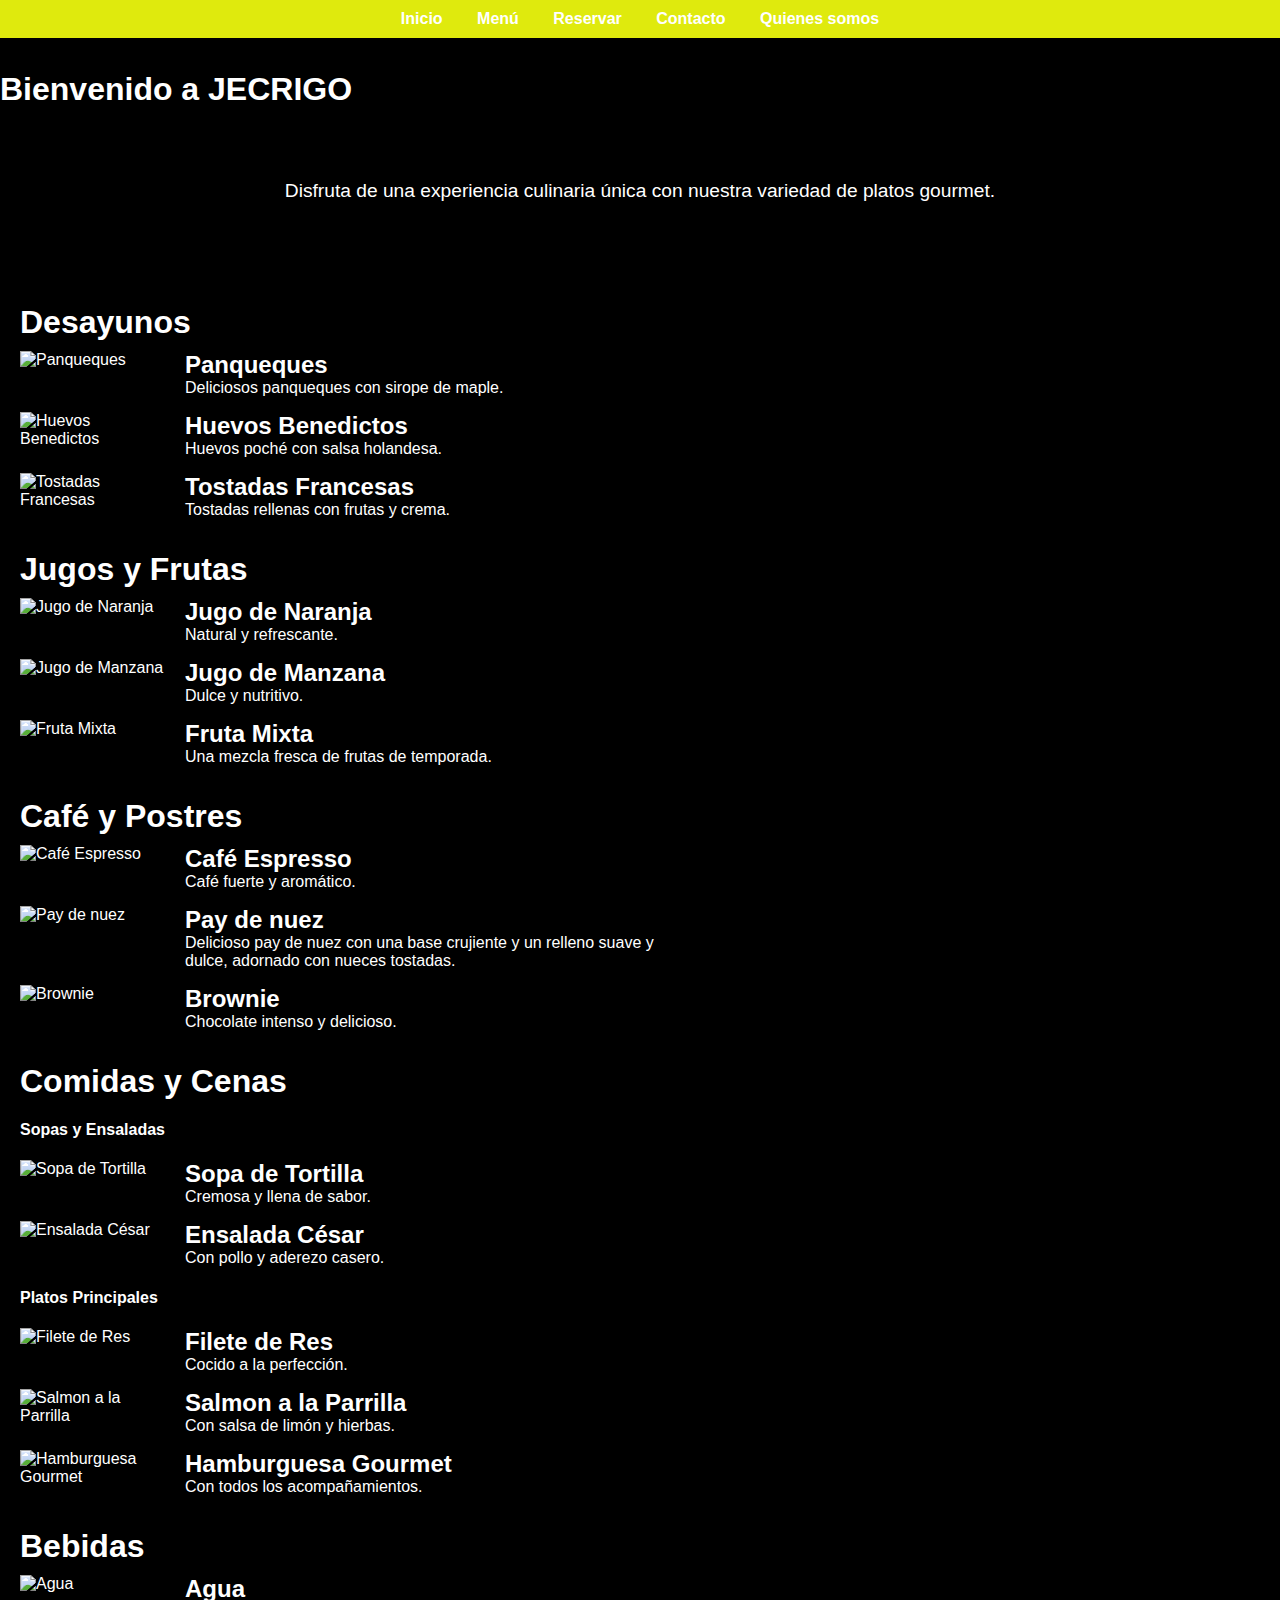
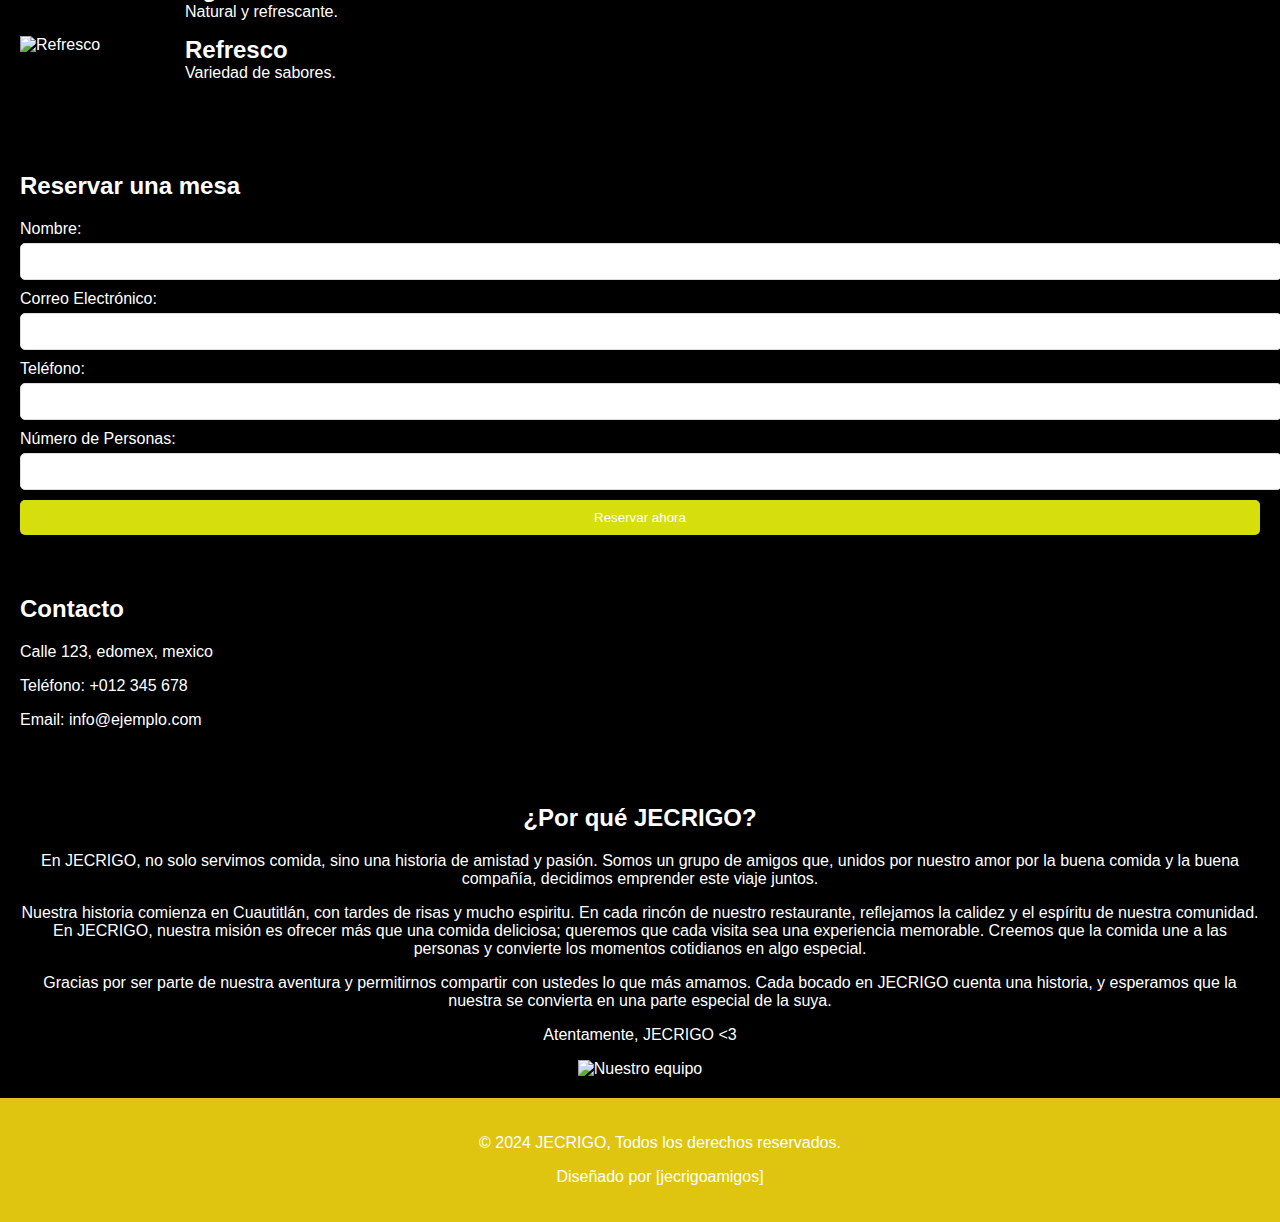
==== commit 64e4c38b: "Update index.html" ====
--- a/index.html
+++ b/index.html
@@ -91,14 +91,14 @@
                 </div>
             </div>
             <div class="menu-item">
-                <img src="PRINCIPAL-INTERNA-3-3.png" alt="Pay de nuez">
+                <img src="PRINCIPAL.png" alt="Pay de nuez">
                 <div class="menu-item-info">
                     <h4>Pay de nuez</h4>
                     <p>Delicioso pay de nuez con una base crujiente y un relleno suave y dulce, adornado con nueces tostadas.</p>
                 </div>
             </div>
             <div class="menu-item">
-                <img src="brownie-recetas-saludables_6e41a648_230504112436_1200x630.jpg" alt="Brownie">
+                <img src="brownie.jpg" alt="Brownie">
                 <div class="menu-item-info">
                     <h4>Brownie</h4>
                     <p>Chocolate intenso y delicioso.</p>
@@ -237,4 +237,4 @@
         <p>Diseñado por [jecrigoamigos]</p>
     </footer>
 </body>
-</html> +</html> 
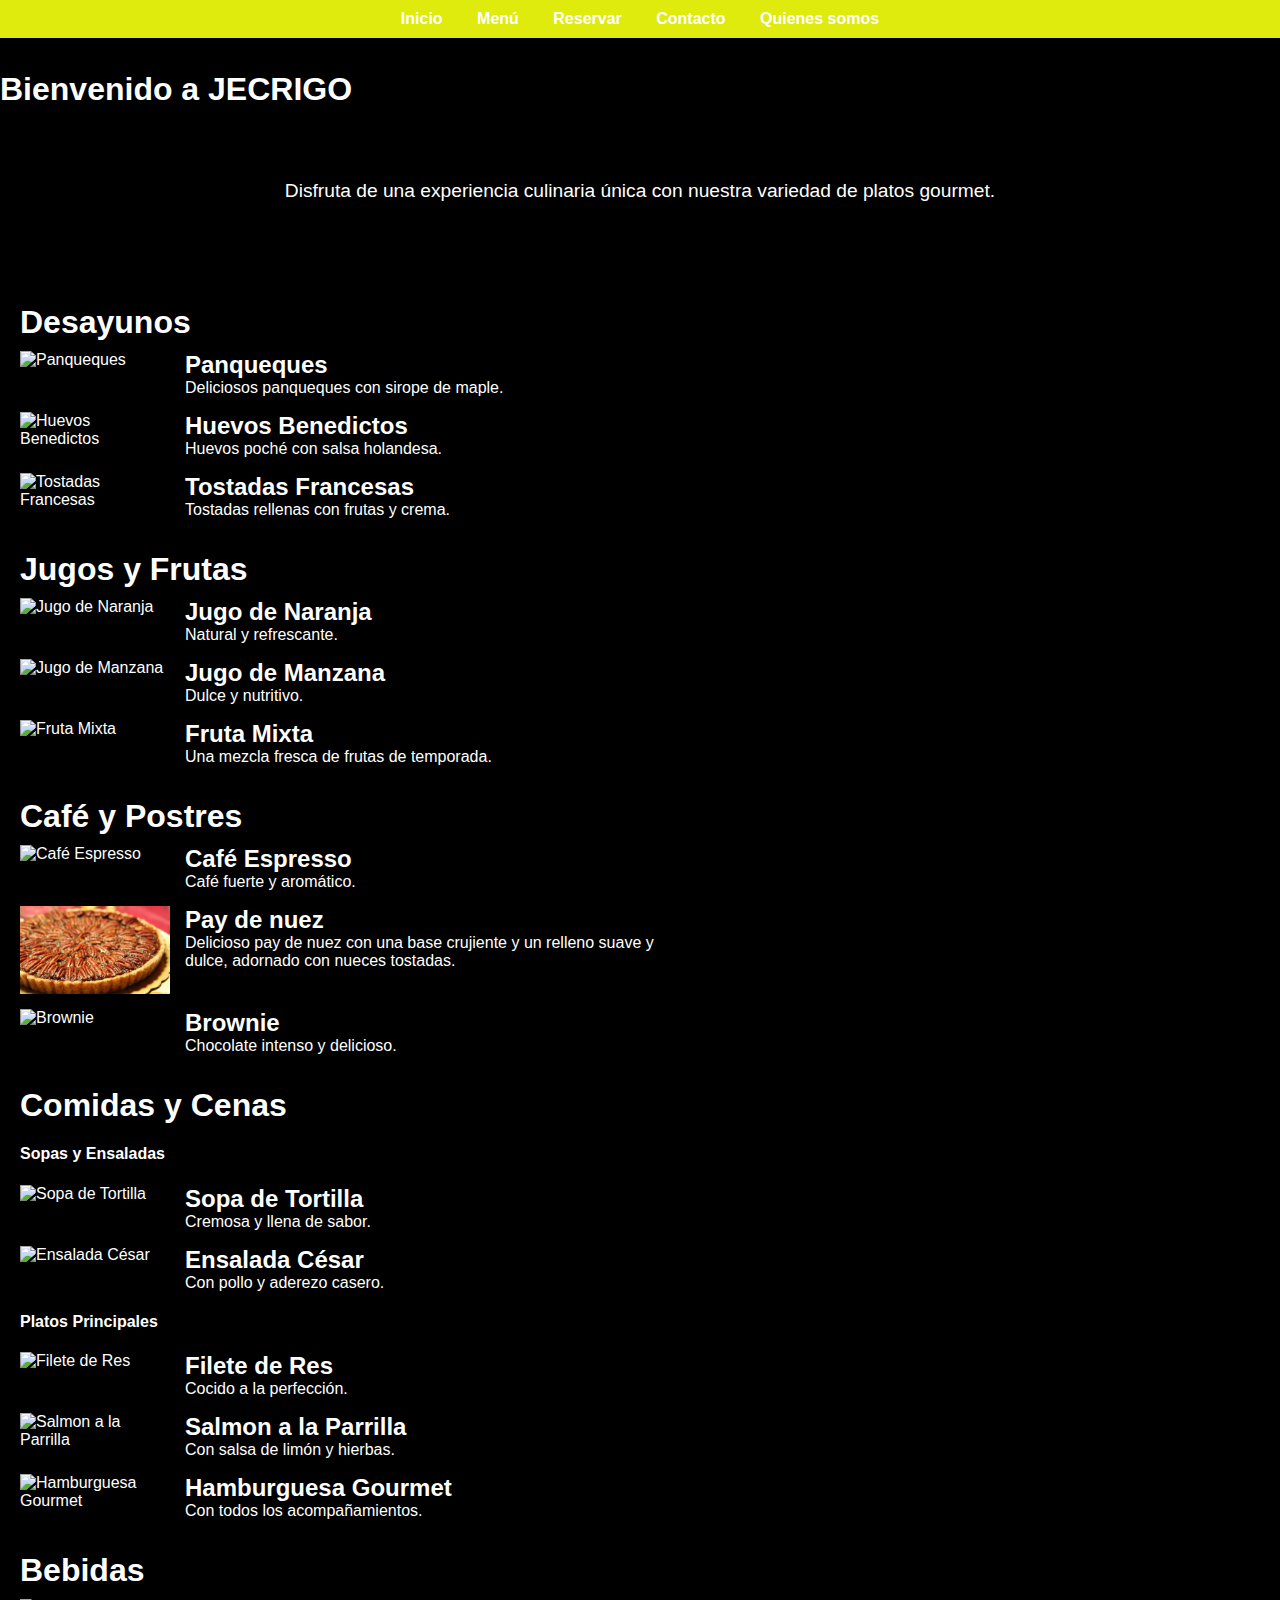
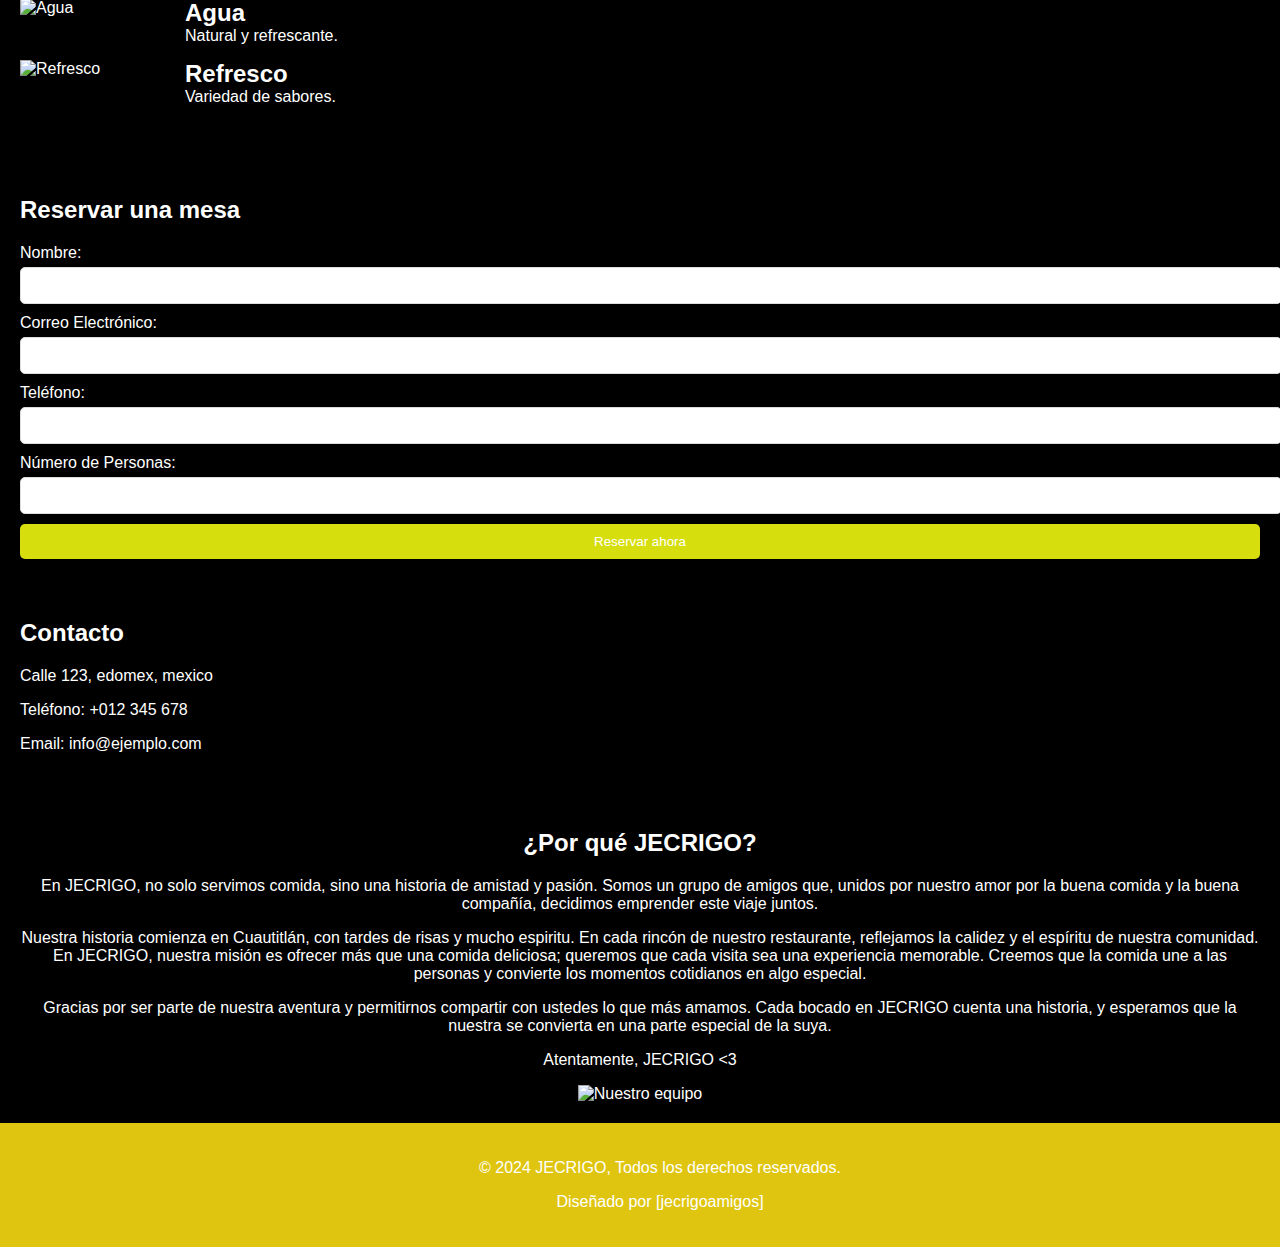
==== commit 990ecded: "Update index.html" ====
--- a/index.html
+++ b/index.html
@@ -91,7 +91,7 @@
                 </div>
             </div>
             <div class="menu-item">
-                <img src="PRINCIPAL.png" alt="Pay de nuez">
+                <img src="Carpeta/PRINCIPAL.png" alt="Pay de nuez">
                 <div class="menu-item-info">
                     <h4>Pay de nuez</h4>
                     <p>Delicioso pay de nuez con una base crujiente y un relleno suave y dulce, adornado con nueces tostadas.</p>
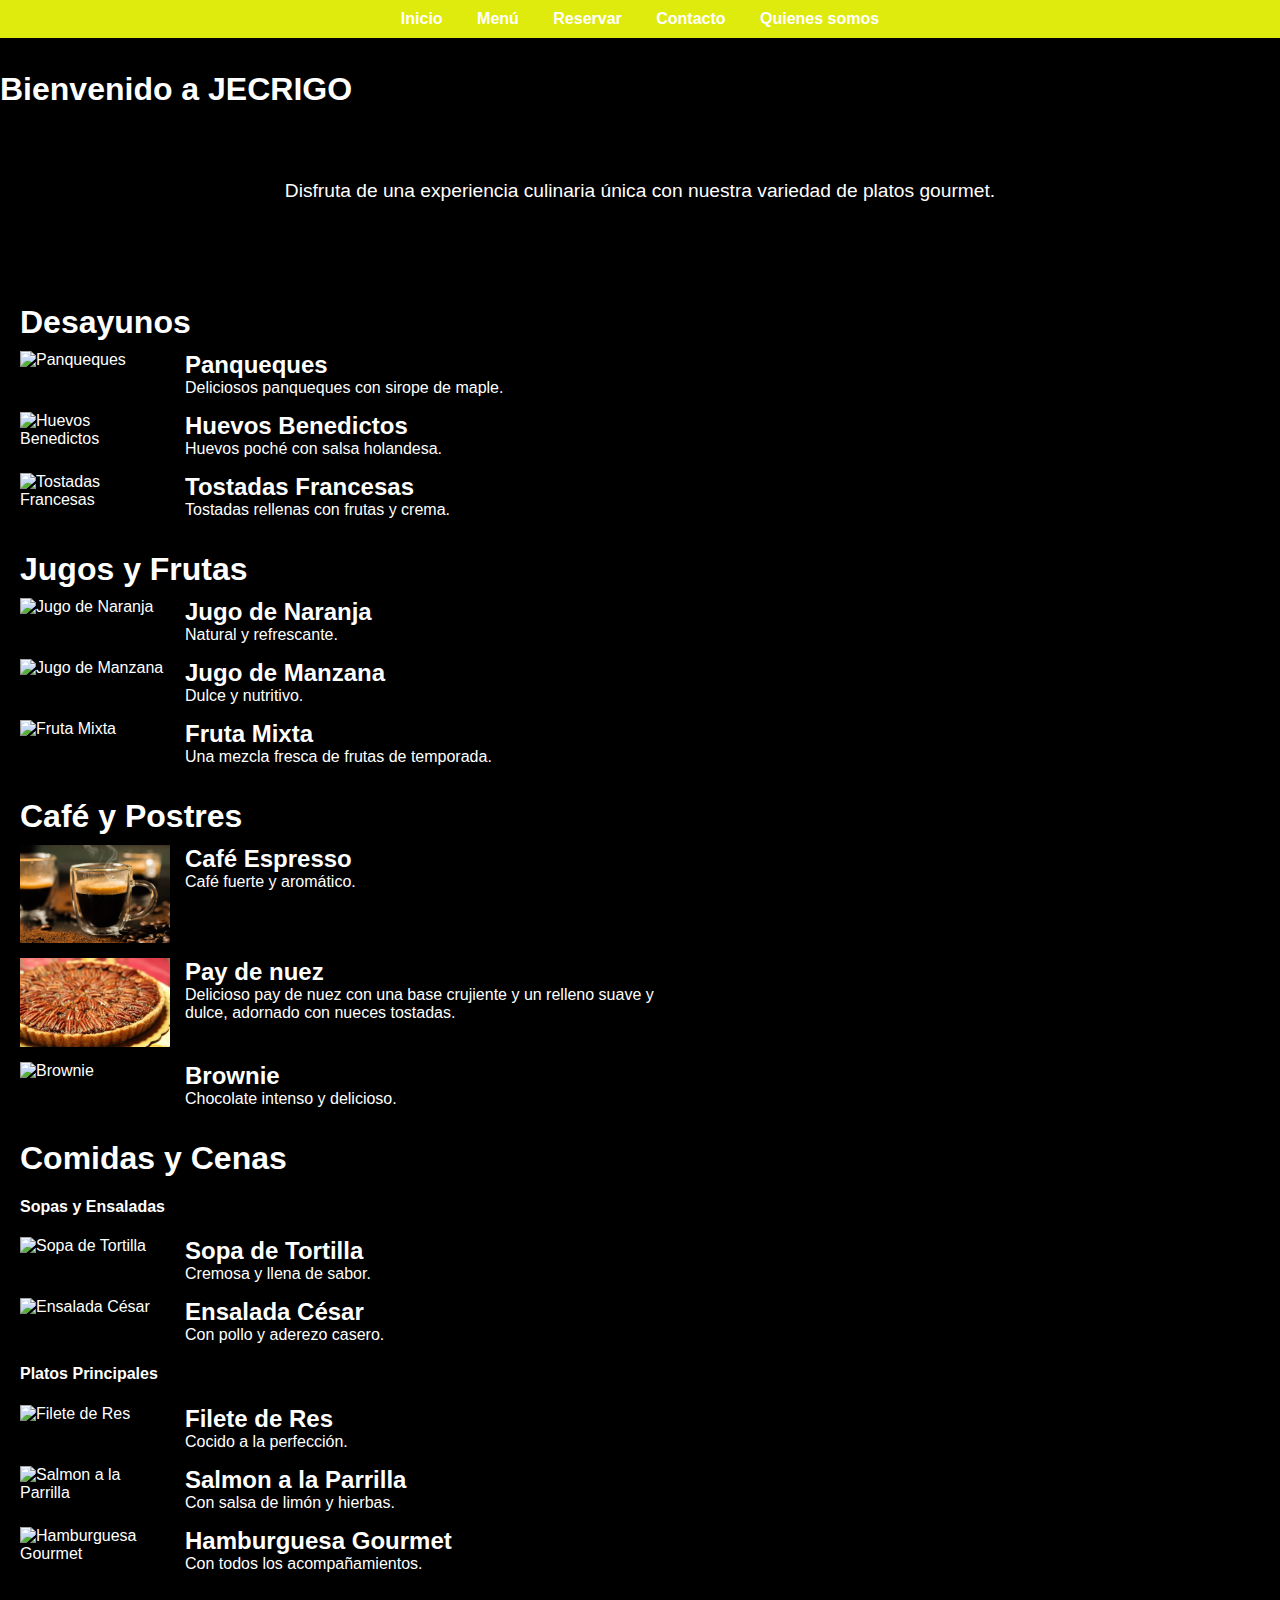
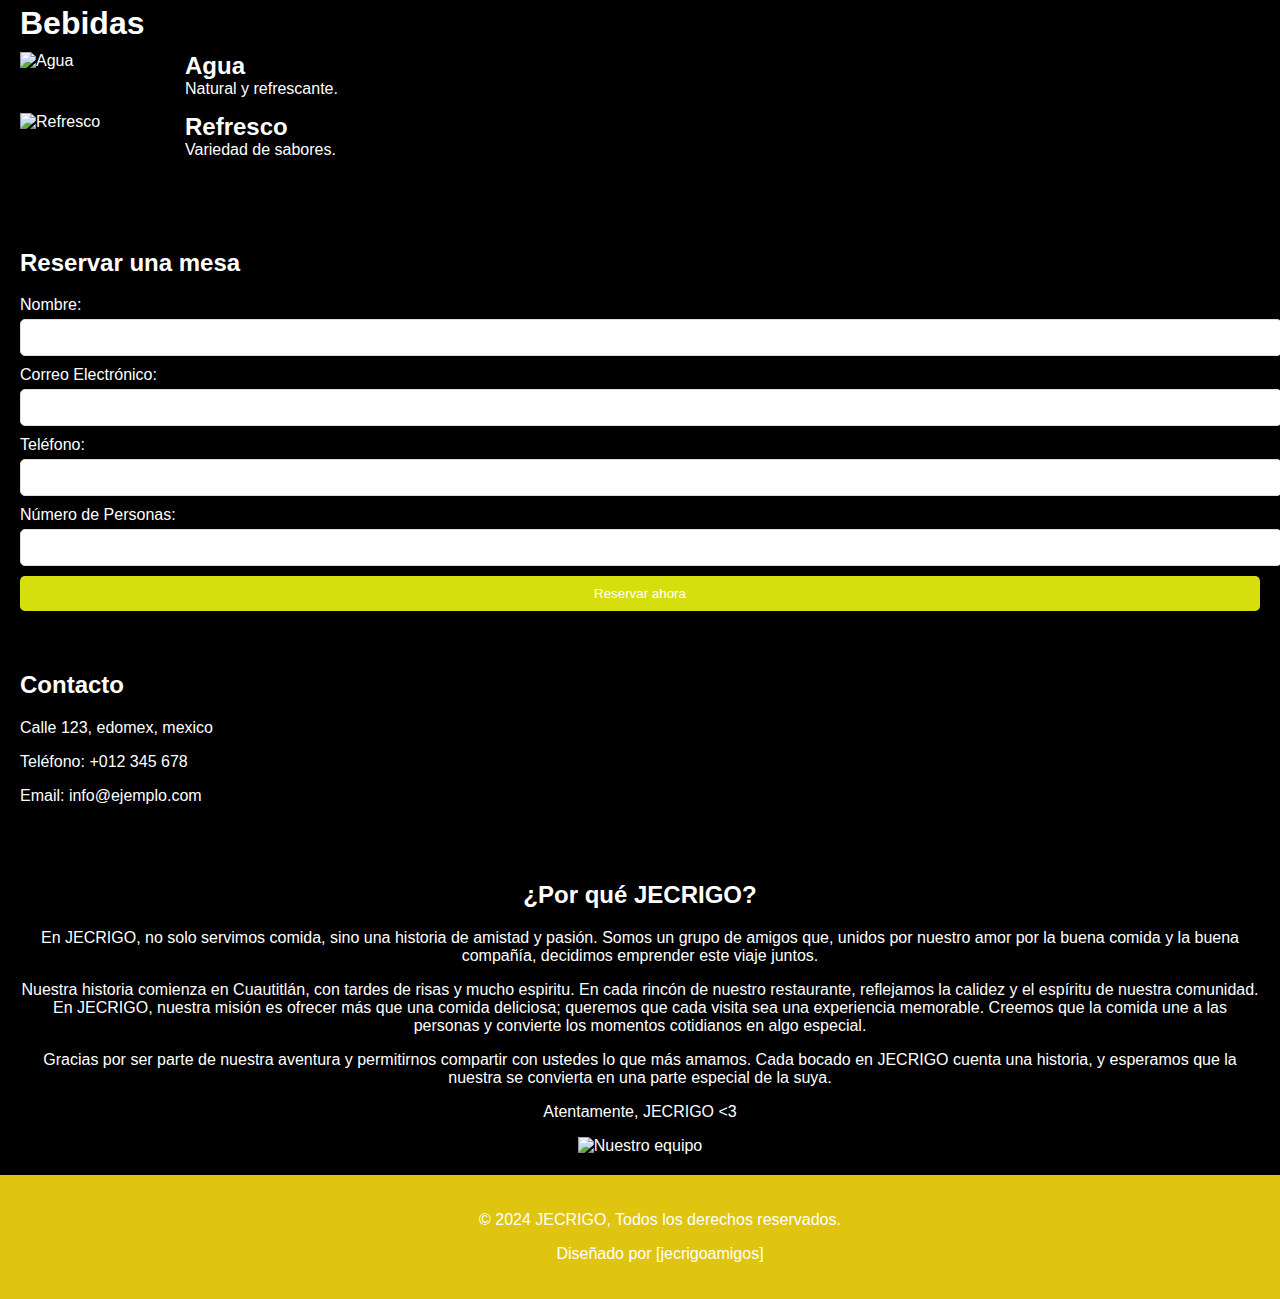
==== commit 6e4bf413: "Update index.html" ====
--- a/index.html
+++ b/index.html
@@ -84,7 +84,7 @@
         <div class="menu-category">
             <h3>Café y Postres</h3>
             <div class="menu-item">
-                <img src="cafe-expreso.jpg" alt="Café Espresso">
+                <img src="Carpeta/cafe-expreso.jpg" alt="Café Espresso">
                 <div class="menu-item-info">
                     <h4>Café Espresso</h4>
                     <p>Café fuerte y aromático.</p>
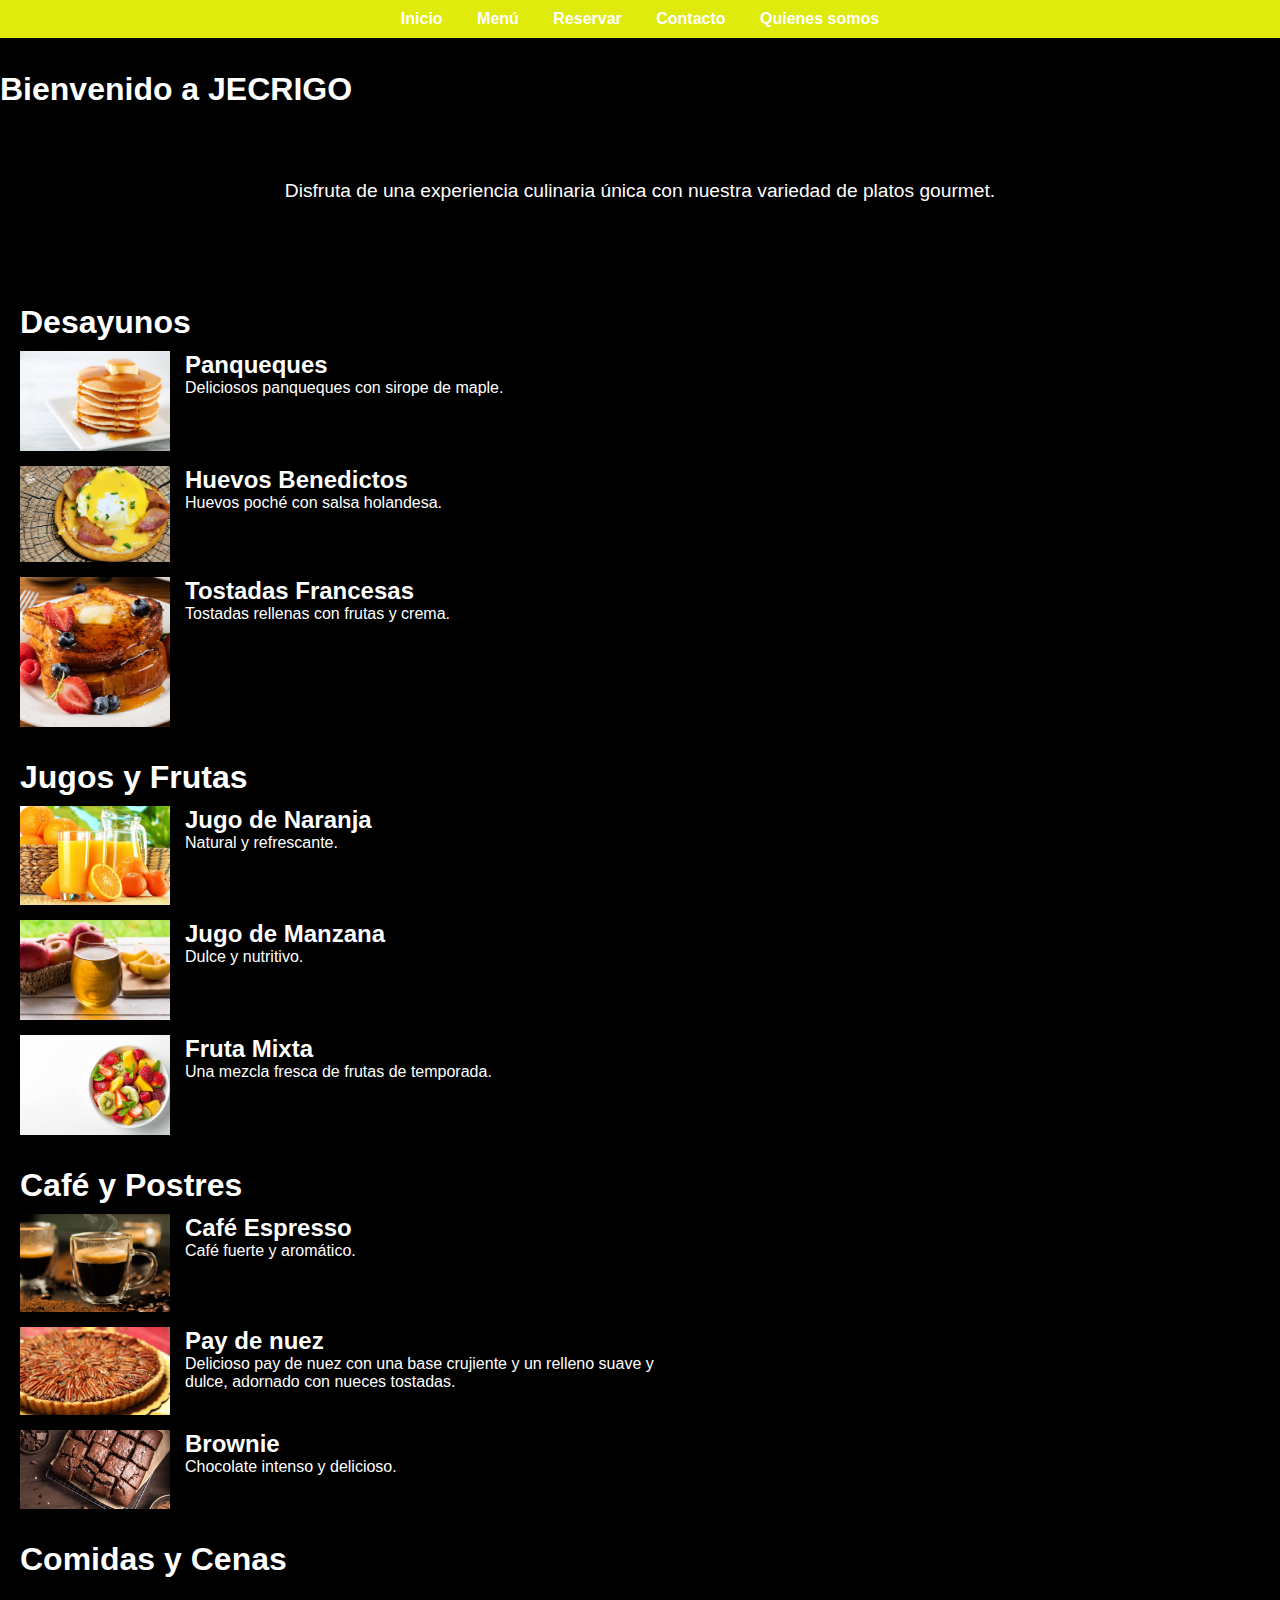
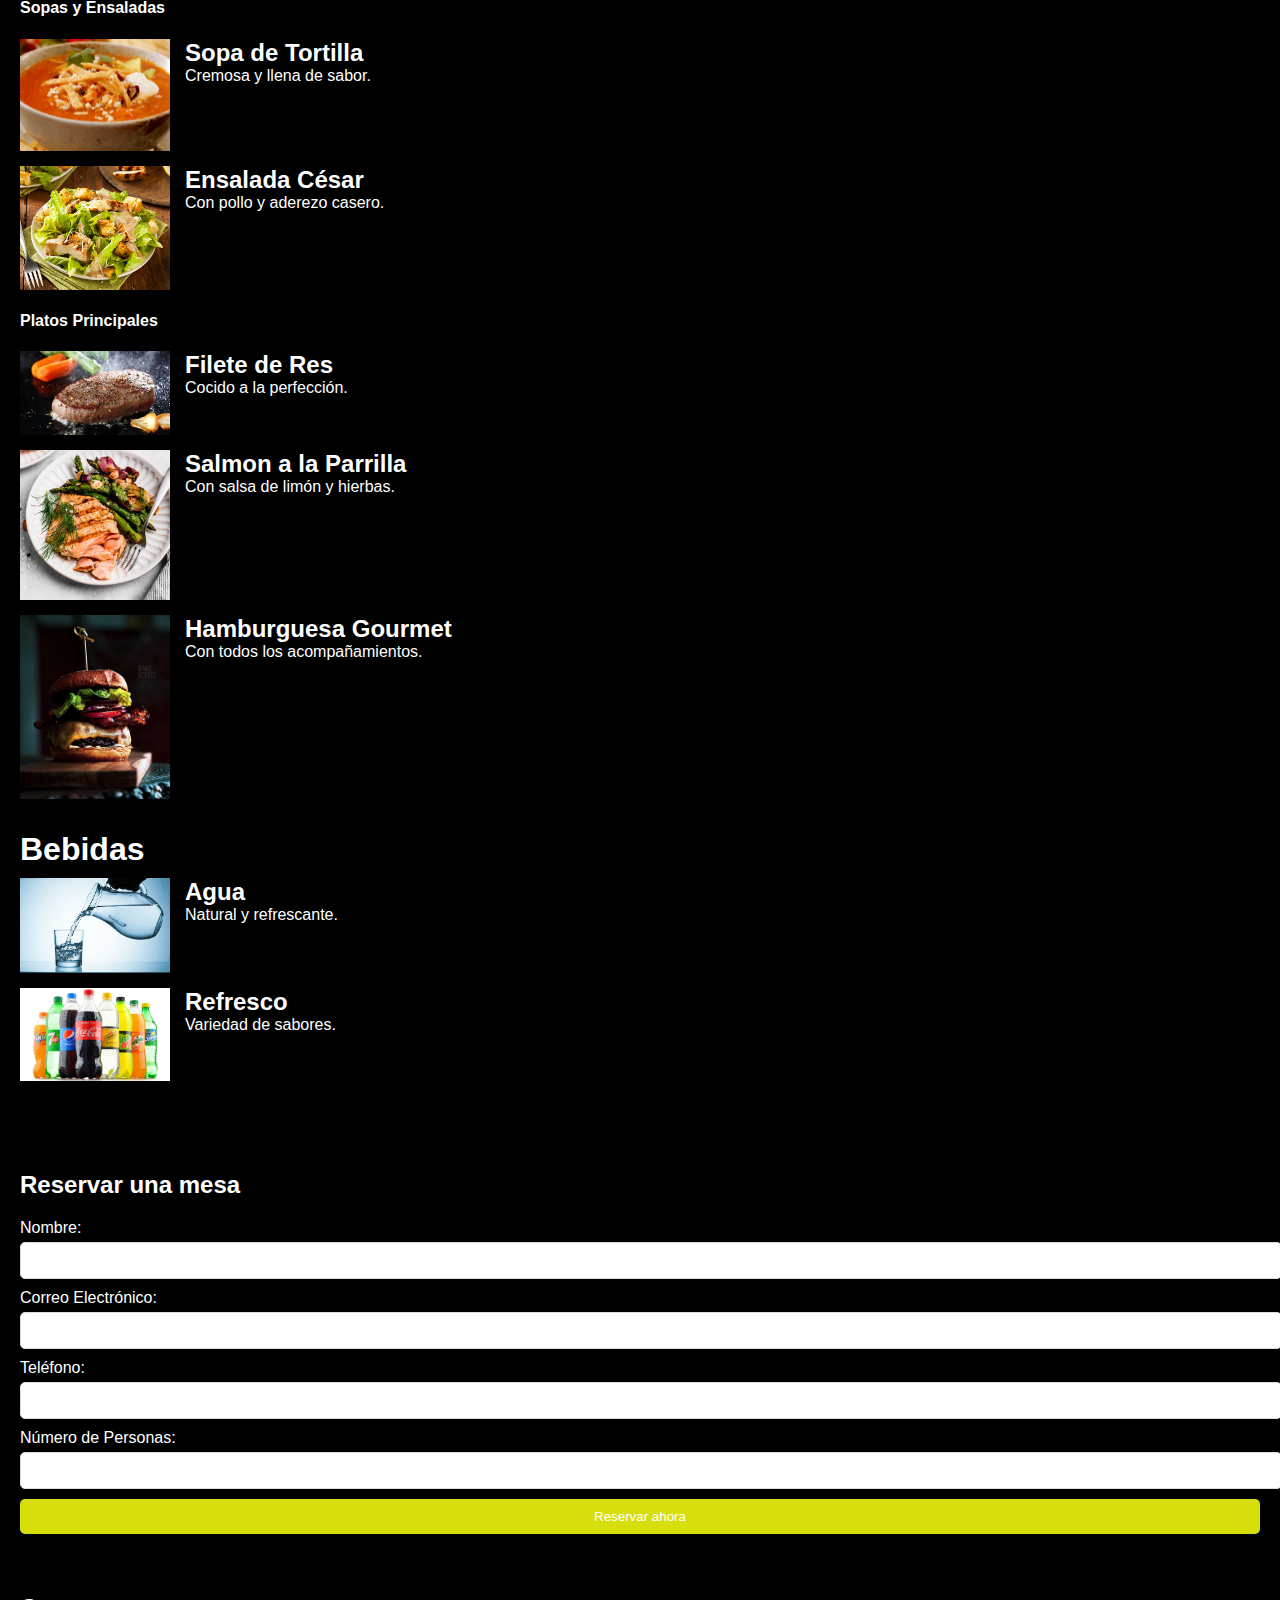
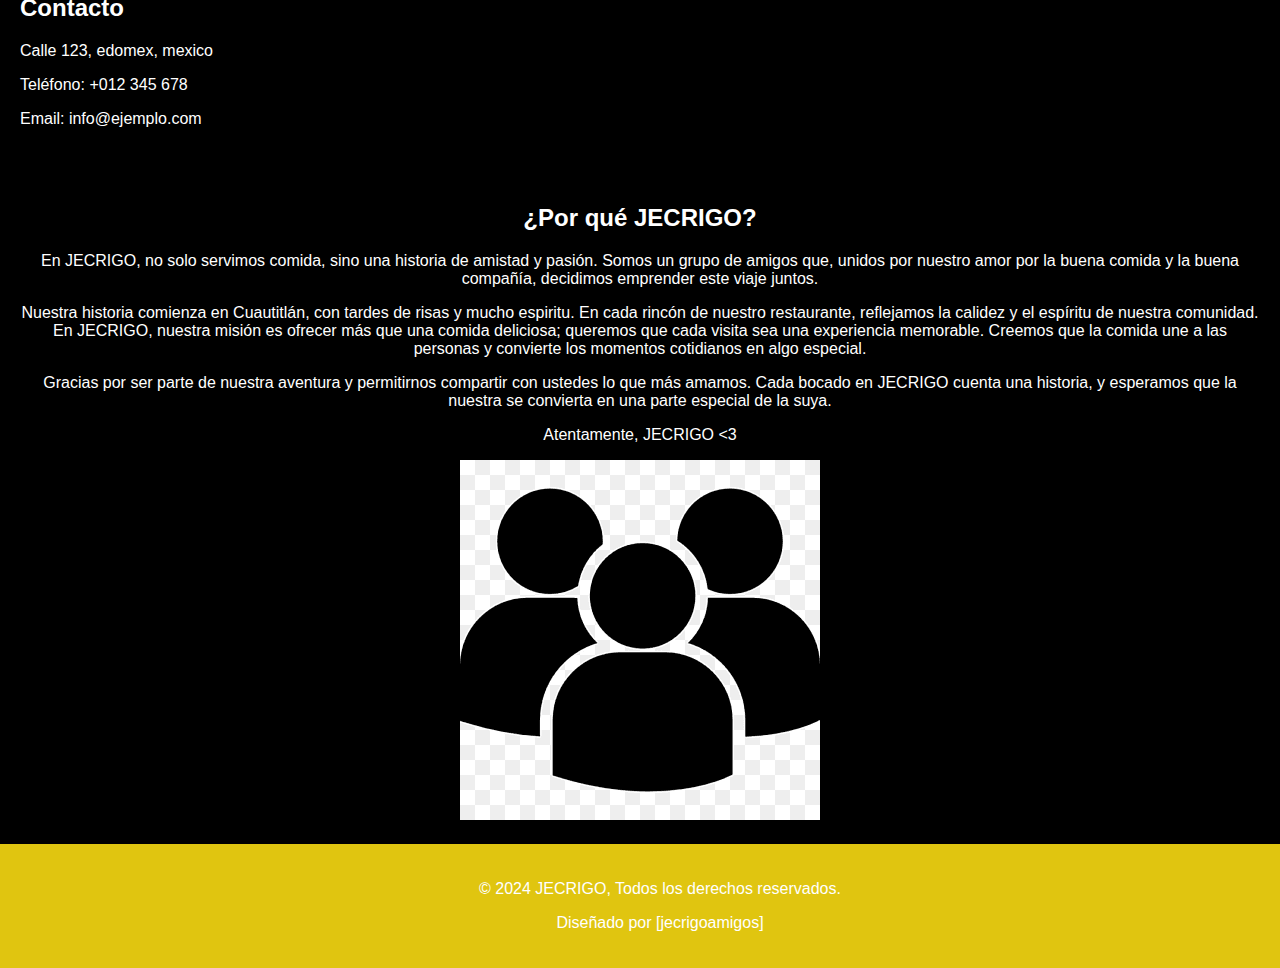
==== commit 48581a3a: "Update index.html" ====
--- a/index.html
+++ b/index.html
@@ -31,14 +31,14 @@
              <div class="menu-category">
             <h3>Desayunos</h3>
             <div class="menu-item">
-                <img src="pancakes.jpg" alt="Panqueques">
+                <img src="Carpeta/pancakes.jpg" alt="Panqueques">
                 <div class="menu-item-info">
                     <h4>Panqueques</h4>
                     <p>Deliciosos panqueques con sirope de maple.</p>
                 </div>
             </div>
             <div class="menu-item">
-                <img src="huevos-benedictinos-o-benedict.jpg" alt="Huevos Benedictos">
+                <img src="Carpeta/huevos-benedictinos-o-benedict.jpg" alt="Huevos Benedictos">
 
                 <div class="menu-item-info">
                     <h4>Huevos Benedictos</h4>
@@ -46,7 +46,7 @@
                 </div>
             </div>
             <div class="menu-item">
-                <img src="tostadas_a_la_francesa.jpg" alt="Tostadas Francesas">
+                <img src="Carpeta/tostadas_a_la_francesa.jpg" alt="Tostadas Francesas">
                 <div class="menu-item-info">
                     <h4>Tostadas Francesas</h4>
                     <p>Tostadas rellenas con frutas y crema.</p>
@@ -58,21 +58,21 @@
                <div class="menu-category">
             <h3>Jugos y Frutas</h3>
             <div class="menu-item">
-                <img src="diferencias-zumo-natural-y-envasado-1024x674.jpg" alt="Jugo de Naranja">
+                <img src="Carpeta/diferencias-zumo-natural-y-envasado-1024x674.jpg" alt="Jugo de Naranja">
                 <div class="menu-item-info">
                     <h4>Jugo de Naranja</h4>
                     <p>Natural y refrescante.</p>
                 </div>
             </div>
             <div class="menu-item">
-                <img src="jugo-de-manzana.jpg" alt="Jugo de Manzana">
+                <img src="Carpeta/jugo-de-manzana.jpg" alt="Jugo de Manzana">
                 <div class="menu-item-info">
                     <h4>Jugo de Manzana</h4>
                     <p>Dulce y nutritivo.</p>
                 </div>
             </div>
             <div class="menu-item">
-                <img src="ensalada-frutas-mixtas_894906-707.jpg" alt="Fruta Mixta">
+                <img src="Carpeta/ensalada-frutas-mixtas_894906-707.jpg" alt="Fruta Mixta">
                 <div class="menu-item-info">
                     <h4>Fruta Mixta</h4>
                     <p>Una mezcla fresca de frutas de temporada.</p>
@@ -98,7 +98,7 @@
                 </div>
             </div>
             <div class="menu-item">
-                <img src="brownie.jpg" alt="Brownie">
+                <img src="Carpeta/brownie.jpg" alt="Brownie">
                 <div class="menu-item-info">
                     <h4>Brownie</h4>
                     <p>Chocolate intenso y delicioso.</p>
@@ -112,14 +112,14 @@
             <div class="sub-category">
                 <h4>Sopas y Ensaladas</h4>
                 <div class="menu-item">
-                    <img src="sopa-de-tortilla-destacada-1200x900.jpg" alt="Sopa de Tortilla">
+                    <img src="Carpeta/sopa-de-tortilla-destacada-1200x900.jpg" alt="Sopa de Tortilla">
                     <div class="menu-item-info">
                         <h4>Sopa de Tortilla</h4>
                         <p>Cremosa y llena de sabor.</p>
                     </div>
                 </div>
                 <div class="menu-item">
-                    <img src="Ensalada_César-web-553x458.jpg" alt="Ensalada César">
+                    <img src="Carpeta/Ensalada_César-web-553x458.jpg" alt="Ensalada César">
                     <div class="menu-item-info">
                         <h4>Ensalada César</h4>
                         <p>Con pollo y aderezo casero.</p>
@@ -129,21 +129,21 @@
             <div class="sub-category">
                 <h4>Platos Principales</h4>
                 <div class="menu-item">
-                    <img src="download.jpg" alt="Filete de Res">
+                    <img src="Carpeta/download.jpg" alt="Filete de Res">
                     <div class="menu-item-info">
                         <h4>Filete de Res</h4>
                         <p>Cocido a la perfección.</p>
                     </div>
                 </div>
                 <div class="menu-item">
-                    <img src="pescado-a-la-parrilla-5-500x500.jpg" alt="Salmon a la Parrilla">
+                    <img src="Carpeta/pescado-a-la-parrilla-5-500x500.jpg" alt="Salmon a la Parrilla">
                     <div class="menu-item-info">
                         <h4>Salmon a la Parrilla</h4>
                         <p>Con salsa de limón y hierbas.</p>
                     </div>
                 </div>
                 <div class="menu-item">
-                    <img src="ccc5abb234eb54cc35abddfe0194d976.jpg" alt="Hamburguesa Gourmet">
+                    <img src="Carpeta/ccc5abb234eb54cc35abddfe0194d976.jpg" alt="Hamburguesa Gourmet">
                     <div class="menu-item-info">
                         <h4>Hamburguesa Gourmet</h4>
                         <p>Con todos los acompañamientos.</p>
@@ -156,14 +156,14 @@
         <div class="menu-category">
             <h3>Bebidas</h3>
             <div class="menu-item">
-                <img src="agua-jarra-vaso-vidrio-wallpaper-thumb.jpg" alt="Agua">
+                <img src="Carpeta/agua-jarra-vaso-vidrio-wallpaper-thumb.jpg" alt="Agua">
                 <div class="menu-item-info">
                     <h4>Agua</h4>
                     <p>Natural y refrescante.</p>
                 </div>
             </div>
             <div class="menu-item">
-                <img src="Refrescos_800.jpg" alt="Refresco">
+                <img src="Carpeta/Refrescos_800.jpg" alt="Refresco">
                 <div class="menu-item-info">
                     <h4>Refresco</h4>
                     <p>Variedad de sabores.</p>
@@ -226,7 +226,7 @@
     <p>Gracias por ser parte de nuestra aventura y permitirnos compartir con ustedes lo que más amamos. Cada bocado en JECRIGO cuenta una historia, y esperamos que la nuestra se convierta en una parte especial de la suya.</p>
     <p>Atentamente, JECRIGO <3</p>
     <div class="image-container">
-        <img src="peronas.png" alt="Nuestro equipo">
+        <img src="Carpeta/peronas.png" alt="Nuestro equipo">
     </div>
 </section>
 
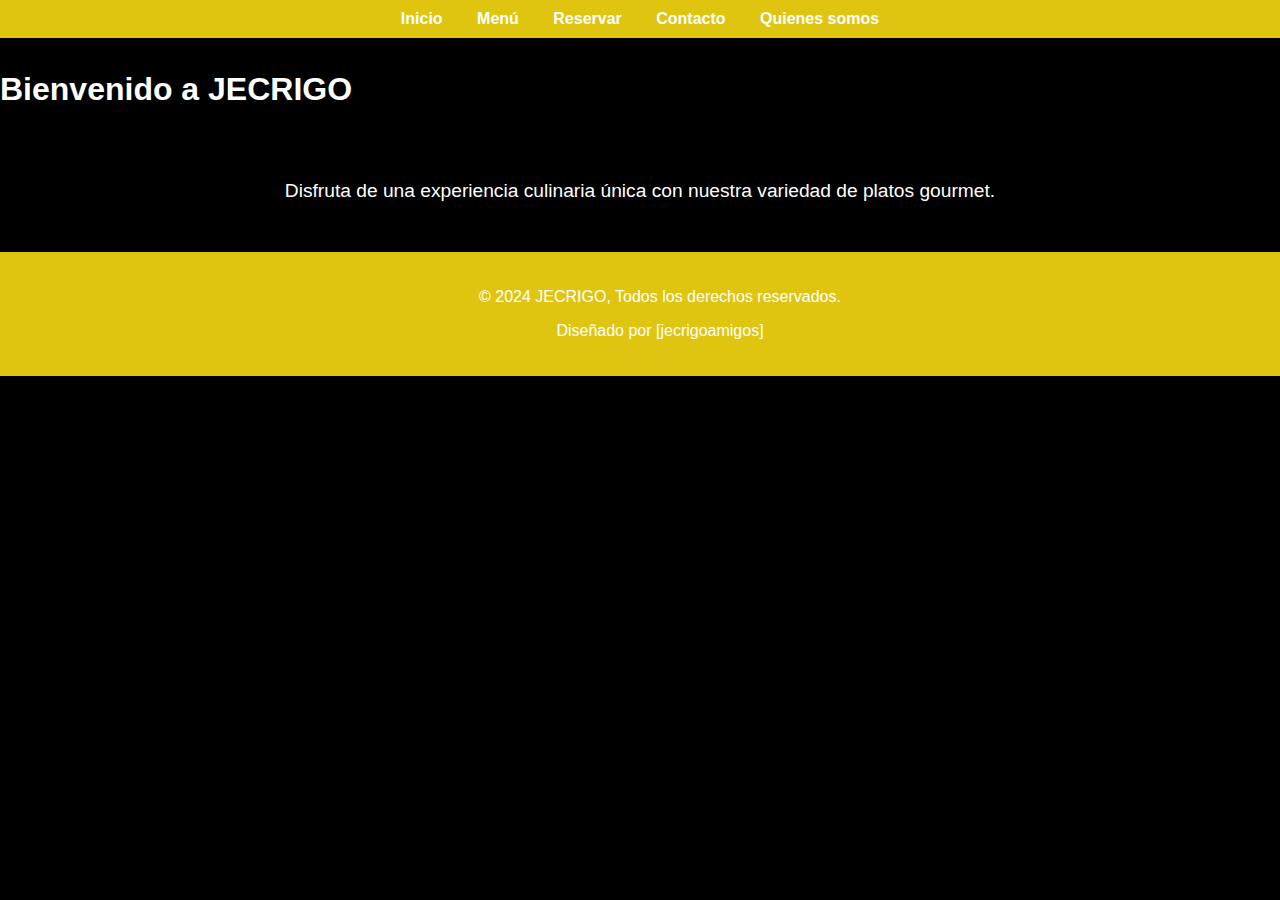
==== commit e43caadc: "Add files via upload" ====
--- a/index.html
+++ b/index.html
@@ -10,11 +10,11 @@
     <!-- Navegación -->
     <nav>
         <ul>
-            <li><a href="#inicio">Inicio</a></li>
-            <li><a href="#menu">Menú</a></li>
-            <li><a href="#reservar">Reservar</a></li>
-            <li><a href="#contacto">Contacto</a></li>
-            <li><a href= "#Quienes">Quienes somos</a></li>
+            <li><a href="index.html">Inicio</a></li>
+            <li><a href="menu.html">Menú</a></li>
+            <li><a href="reservar.html">Reservar</a></li>
+            <li><a href="contacto.html">Contacto</a></li>
+            <li><a href= "quienes.html">Quienes somos</a></li>
         </ul>
     </nav>
 
@@ -24,217 +24,17 @@
         <p>Disfruta de una experiencia culinaria única con nuestra variedad de platos gourmet.</p>
      
     </section>
-    <!-- Menú -->
-   
-    <section id="menu">
-        <!-- Desayunos -->
-             <div class="menu-category">
-            <h3>Desayunos</h3>
-            <div class="menu-item">
-                <img src="Carpeta/pancakes.jpg" alt="Panqueques">
-                <div class="menu-item-info">
-                    <h4>Panqueques</h4>
-                    <p>Deliciosos panqueques con sirope de maple.</p>
-                </div>
-            </div>
-            <div class="menu-item">
-                <img src="Carpeta/huevos-benedictinos-o-benedict.jpg" alt="Huevos Benedictos">
+    
 
-                <div class="menu-item-info">
-                    <h4>Huevos Benedictos</h4>
-                    <p>Huevos poché con salsa holandesa.</p>
-                </div>
-            </div>
-            <div class="menu-item">
-                <img src="Carpeta/tostadas_a_la_francesa.jpg" alt="Tostadas Francesas">
-                <div class="menu-item-info">
-                    <h4>Tostadas Francesas</h4>
-                    <p>Tostadas rellenas con frutas y crema.</p>
-                </div>
-            </div>
-        </div>
-
-        <!-- Jugos y Frutas -->
-               <div class="menu-category">
-            <h3>Jugos y Frutas</h3>
-            <div class="menu-item">
-                <img src="Carpeta/diferencias-zumo-natural-y-envasado-1024x674.jpg" alt="Jugo de Naranja">
-                <div class="menu-item-info">
-                    <h4>Jugo de Naranja</h4>
-                    <p>Natural y refrescante.</p>
-                </div>
-            </div>
-            <div class="menu-item">
-                <img src="Carpeta/jugo-de-manzana.jpg" alt="Jugo de Manzana">
-                <div class="menu-item-info">
-                    <h4>Jugo de Manzana</h4>
-                    <p>Dulce y nutritivo.</p>
-                </div>
-            </div>
-            <div class="menu-item">
-                <img src="Carpeta/ensalada-frutas-mixtas_894906-707.jpg" alt="Fruta Mixta">
-                <div class="menu-item-info">
-                    <h4>Fruta Mixta</h4>
-                    <p>Una mezcla fresca de frutas de temporada.</p>
-                </div>
-            </div>
-        </div>
-
-        <!-- Café y Postres -->
-        <div class="menu-category">
-            <h3>Café y Postres</h3>
-            <div class="menu-item">
-                <img src="Carpeta/cafe-expreso.jpg" alt="Café Espresso">
-                <div class="menu-item-info">
-                    <h4>Café Espresso</h4>
-                    <p>Café fuerte y aromático.</p>
-                </div>
-            </div>
-            <div class="menu-item">
-                <img src="Carpeta/PRINCIPAL.png" alt="Pay de nuez">
-                <div class="menu-item-info">
-                    <h4>Pay de nuez</h4>
-                    <p>Delicioso pay de nuez con una base crujiente y un relleno suave y dulce, adornado con nueces tostadas.</p>
-                </div>
-            </div>
-            <div class="menu-item">
-                <img src="Carpeta/brownie.jpg" alt="Brownie">
-                <div class="menu-item-info">
-                    <h4>Brownie</h4>
-                    <p>Chocolate intenso y delicioso.</p>
-                </div>
-            </div>
-        </div>
-
-        <!-- Comidas y Cenas -->
-        <div class="menu-category">
-            <h3>Comidas y Cenas</h3>
-            <div class="sub-category">
-                <h4>Sopas y Ensaladas</h4>
-                <div class="menu-item">
-                    <img src="Carpeta/sopa-de-tortilla-destacada-1200x900.jpg" alt="Sopa de Tortilla">
-                    <div class="menu-item-info">
-                        <h4>Sopa de Tortilla</h4>
-                        <p>Cremosa y llena de sabor.</p>
-                    </div>
-                </div>
-                <div class="menu-item">
-                    <img src="Carpeta/Ensalada_César-web-553x458.jpg" alt="Ensalada César">
-                    <div class="menu-item-info">
-                        <h4>Ensalada César</h4>
-                        <p>Con pollo y aderezo casero.</p>
-                    </div>
-                </div>
-            </div>
-            <div class="sub-category">
-                <h4>Platos Principales</h4>
-                <div class="menu-item">
-                    <img src="Carpeta/download.jpg" alt="Filete de Res">
-                    <div class="menu-item-info">
-                        <h4>Filete de Res</h4>
-                        <p>Cocido a la perfección.</p>
-                    </div>
-                </div>
-                <div class="menu-item">
-                    <img src="Carpeta/pescado-a-la-parrilla-5-500x500.jpg" alt="Salmon a la Parrilla">
-                    <div class="menu-item-info">
-                        <h4>Salmon a la Parrilla</h4>
-                        <p>Con salsa de limón y hierbas.</p>
-                    </div>
-                </div>
-                <div class="menu-item">
-                    <img src="Carpeta/ccc5abb234eb54cc35abddfe0194d976.jpg" alt="Hamburguesa Gourmet">
-                    <div class="menu-item-info">
-                        <h4>Hamburguesa Gourmet</h4>
-                        <p>Con todos los acompañamientos.</p>
-                    </div>
-                </div>
-            </div>
-        </div>
-
-        <!-- Bebidas -->
-        <div class="menu-category">
-            <h3>Bebidas</h3>
-            <div class="menu-item">
-                <img src="Carpeta/agua-jarra-vaso-vidrio-wallpaper-thumb.jpg" alt="Agua">
-                <div class="menu-item-info">
-                    <h4>Agua</h4>
-                    <p>Natural y refrescante.</p>
-                </div>
-            </div>
-            <div class="menu-item">
-                <img src="Carpeta/Refrescos_800.jpg" alt="Refresco">
-                <div class="menu-item-info">
-                    <h4>Refresco</h4>
-                    <p>Variedad de sabores.</p>
-                </div>
-            </div>
-        </div>
-    </section>
-
-   <!-- Reservar -->
-<section id="reservar">
-    <h2>Reservar una mesa</h2>
-
-    <form id="reserva-form">
-        <label for="nombre">Nombre:</label>
-        <input type="text" id="nombre" name="nombre" required>
-        
-        <label for="email">Correo Electrónico:</label>
-        <input type="email" id="email" name="email" required>
-        
-        <label for="telefono">Teléfono:</label>
-        <input type="tel" id="telefono" name="telefono" required>
-        
-        <label for="numero-personas">Número de Personas:</label>
-        <input type="number" id="numero-personas" name="numero-personas" min="1" required>
-        
-        <button type="submit">Reservar ahora</button>
-    </form>
-
-    <div id="mensaje" style="display: none; color: green; margin-top: 10px;">
-        Reservación registrada
-    </div>
-</section>
-
-<script>
-    document.getElementById('reserva-form').addEventListener('submit', function(event) {
-        event.preventDefault(); // Previene el envío del formulario
-
-        // Muestra el mensaje
-        document.getElementById('mensaje').style.display = 'block';
-
-        // Opcional: Puedes ocultar el formulario después de mostrar el mensaje
-        document.getElementById('reserva-form').reset();
-    });
-</script>
 
             
 
-    <!-- Contacto -->
-    <section id="contacto">
-        <h2>Contacto</h2>
-        <p>Calle 123, edomex, mexico</p>
-        <p>Teléfono: +012 345 678</p>
-        <p>Email: info@ejemplo.com</p>
-    </section>
-                <!-- Quiénes Somos -->
-<section id="Quienes">
-    <h2>¿Por qué JECRIGO?</h2>
-    <p>En JECRIGO, no solo servimos comida, sino una historia de amistad y pasión. Somos un grupo de amigos que, unidos por nuestro amor por la buena comida y la buena compañía, decidimos emprender este viaje juntos.</p>
-    <p>Nuestra historia comienza en Cuautitlán, con tardes de risas y mucho espiritu. En cada rincón de nuestro restaurante, reflejamos la calidez y el espíritu de nuestra comunidad. En JECRIGO, nuestra misión es ofrecer más que una comida deliciosa; queremos que cada visita sea una experiencia memorable. Creemos que la comida une a las personas y convierte los momentos cotidianos en algo especial.</p>
-    <p>Gracias por ser parte de nuestra aventura y permitirnos compartir con ustedes lo que más amamos. Cada bocado en JECRIGO cuenta una historia, y esperamos que la nuestra se convierta en una parte especial de la suya.</p>
-    <p>Atentamente, JECRIGO <3</p>
-    <div class="image-container">
-        <img src="Carpeta/peronas.png" alt="Nuestro equipo">
-    </div>
-</section>
-
-
+    
+                
     <!-- Footer -->
     <footer>
         <p>&copy; 2024 JECRIGO, Todos los derechos reservados.</p>
         <p>Diseñado por [jecrigoamigos]</p>
     </footer>
 </body>
-</html> 
+</html> --- a/styles.css
+++ b/styles.css
@@ -10,7 +10,7 @@
 
 /* Estilo para la barra de navegación */
 nav {
-    background-color: #dfea0d; /* Color de fondo para la barra de navegación */
+    background-color: #e0c510; /* Color de fondo para la barra de navegación */
     padding: 10px 0; /* Espaciado vertical */
     text-align: center; /* Centra el contenido de la barra de navegación */
     position: fixed; /* Fija la barra de navegación en la parte superior */
@@ -127,7 +127,7 @@
 
 #reserva-form button {
     padding: 10px; /* Espaciado interno del botón */
-    background-color: #d7de0e; /* Color de fondo del botón */
+    background-color: #e0c510; /* Color de fondo del botón */
     color: #fff; /* Color del texto del botón */
     border: none; /* Elimina el borde del botón */
     border-radius: 5px; /* Bordes redondeados del botón */
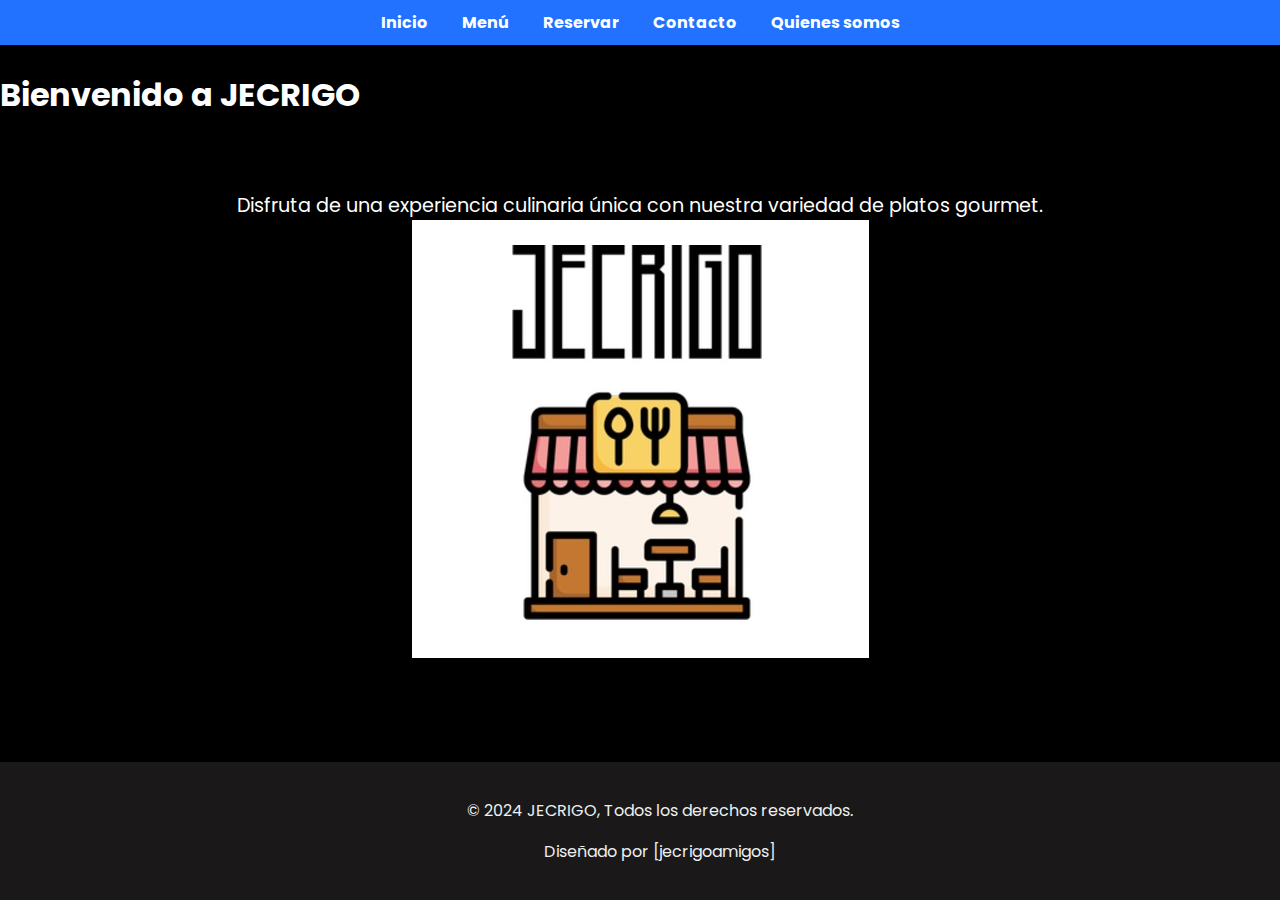
==== commit 5ec5bd8c: "Update index.html" ====
--- a/index.html
+++ b/index.html
@@ -22,7 +22,9 @@
  <h1>Bienvenido a JECRIGO</h1>
     <section id="inicio">  
         <p>Disfruta de una experiencia culinaria única con nuestra variedad de platos gourmet.</p>
-     
+     <div class="image-container">
+            <img src="Carpeta/JECRIGOLOGO.jpeg" alt="Nuestro equipo">
+        </div>
     </section>
     
 
@@ -37,4 +39,4 @@
         <p>Diseñado por [jecrigoamigos]</p>
     </footer>
 </body>
-</html> +</html> 
--- a/styles.css
+++ b/styles.css
@@ -1,6 +1,9 @@
+/* Importar fuente de Google Fonts */
+@import url('https://fonts.googleapis.com/css2?family=Poppins:wght@400;700&display=swap');
+
 /* Estilos generales */
 body {
-    font-family: Arial, sans-serif; /* Fuente principal */
+    font-family: 'Poppins', sans-serif; /* Fuente principal */
     margin: 0;
     padding: 0;
     color: #fff; /* Color del texto */
@@ -10,7 +13,7 @@
 
 /* Estilo para la barra de navegación */
 nav {
-    background-color: #e0c510; /* Color de fondo para la barra de navegación */
+    background-color: #2272FF; /* Color de fondo para la barra de navegación (azul neón) */
     padding: 10px 0; /* Espaciado vertical */
     text-align: center; /* Centra el contenido de la barra de navegación */
     position: fixed; /* Fija la barra de navegación en la parte superior */
@@ -126,46 +129,139 @@
 }
 
 #reserva-form button {
-    padding: 10px; /* Espaciado interno del botón */
-    background-color: #e0c510; /* Color de fondo del botón */
-    color: #fff; /* Color del texto del botón */
-    border: none; /* Elimina el borde del botón */
-    border-radius: 5px; /* Bordes redondeados del botón */
-    cursor: pointer; /* Cambia el cursor al pasar sobre el botón */
+   padding: 10px; 
+   background-color:#2272FF ;/* Color fondo botón (azul neón)*/
+   color :#fff ;/* Color texto botón*/
+   border:none ;/* Sin borde*/
+   border-radius :5px ;/* Bordes redondeados*/
+   cursor:pointer ;/* Cambia cursor al pasar sobre botón*/
 }
 
 #reserva-form button:hover {
-    background-color: #000046; /* Cambia el color de fondo al pasar el mouse */
-}
-
-/* Estilos para la sección de contacto */
+   background-color:#1D1D1D ;/* Cambia color al pasar sobre él (negro)*/
+}
+
+/* Estilos para la sección de contacto*/
 #contacto {
-    padding: 20px; /* Espaciado alrededor del contenido */
-}
-
-/* Estilos para la sección de Quiénes Somos */
+   padding :20px ;/* Espaciado alrededor del contenido*/
+}
+
+/* Estilos para la sección Quiénes Somos*/
 #Quienes {
-    padding: 20px; /* Espaciado alrededor del contenido */
-    text-align: center; /* Centra el contenido dentro de la sección */
+   padding :20px ;/* Espaciado alrededor del contenido*/
+   text-align:center ;/* Centra el contenido dentro*/
 }
 
 #Quienes img {
-    max-width: 100%;
-    height: auto;
-    transition: transform 0.3s ease; /* Transición suave para el efecto de zoom */
+   max-width :100% ;
+   height:auto ;
+   transition :transform .3s ease ;/* Transición suave para efecto zoom*/
 }
 
 #Quienes img:hover {
-    transform: scale(1.1); /* Aumenta el tamaño de la imagen al pasar el mouse */
-}
-
-
-/* Estilos para el pie de página */
+   transform :scale(1.1) ;/* Aumenta tamaño al pasar mouse*/
+}
+
+/* Sección del carrito flotante (nuevo)*/
+#cart {
+   position: fixed;
+   top: 100px;
+   right: 20px;
+   width: 300px;
+   background-color:#2272FF;
+   padding :15px;
+   border-radius :8px;
+   z-index :999;
+   box-shadow :0 2px 5px rgba(0,0,0,0.5);
+}
+
+#cart h3 {
+   margin-bottom :10px;
+   color:#333;
+}
+
+#cart-items {
+   list-style-type:none;
+   padding :0;
+}
+
+#cart-items li {
+   margin-bottom :5px;
+   color:#333;
+}
+
+/* Botón para limpiar el carrito (nuevo)*/
+#clear-cart {
+   padding :10px;
+   background-color :#e67e22;
+   color :#fff;
+   border:none;
+   border-radius :5px;
+   cursor:pointer ;
+}
+
+#clear-cart:hover {
+   background-color:#d35400 ;
+}
+
+/* Total flotante a la derecha (nuevo)*/
+#total {
+   position :fixed;
+   top :150px;
+   right :20px;
+   width :250px;
+   background-color:#2272FF;
+   padding :15px;
+   border-radius :8px;
+   z-index :999;
+   box-shadow :0 2px 5px rgba(0,0,0,0.5);
+}
+
+#total h4 {
+   margin-bottom :5px;
+   color:#333;
+}
+
+#total p {
+   font-size :1.2em;
+   font-weight:bold;
+   color:#333;
+}
+
+/* Estilos para pie de página*/
 footer {
-    background-color: #e0c510; /* Color de fondo para el pie de página */
-    color: #fff; /* Color del texto del pie de página */
-    text-align: center; /* Centra el contenido dentro del pie de página */
-    padding: 20px; /* Espaciado alrededor del contenido */
-    width: 100%; /* Ancho completo del pie de página */
-    bottom: 0; /* Posiciona el pie de página en la parte inferior */
-}
+   background-color :#34495e ;/* Color fondo pie página*/
+   color :#ecf0f1 ;/* Color texto pie página*/
+   text-align:center ;/* Centra contenido dentro pie página*/
+   padding :20px ;/* Espaciado alrededor contenido*/
+   width :100% ;/* Ancho completo pie página*/
+}
+/*Poner pie de pagina hasta el final*/
+footer {
+    position: fixed;
+    left: 0;
+    bottom: 0;
+    width: 100%;
+    background-color: #1a1818;
+    text-align: center;
+  }
+/* Estilos para pantallas pequeñas */
+@media screen and (max-width: 600px) {
+    nav ul {
+        flex-direction: column;
+    }
+    
+    #contacto p {
+        font-size: 14px;
+    }
+}
+
+/* Estilos para pantallas medianas */
+@media screen and (min-width: 601px) and (max-width: 1024px) {
+    /* Reglas específicas para este rango de tamaños */
+}
+
+/* Estilos para pantallas grandes */
+@media screen and (min-width: 1025px) {
+    /* Reglas específicas para esta pantalla más grande */
+}
